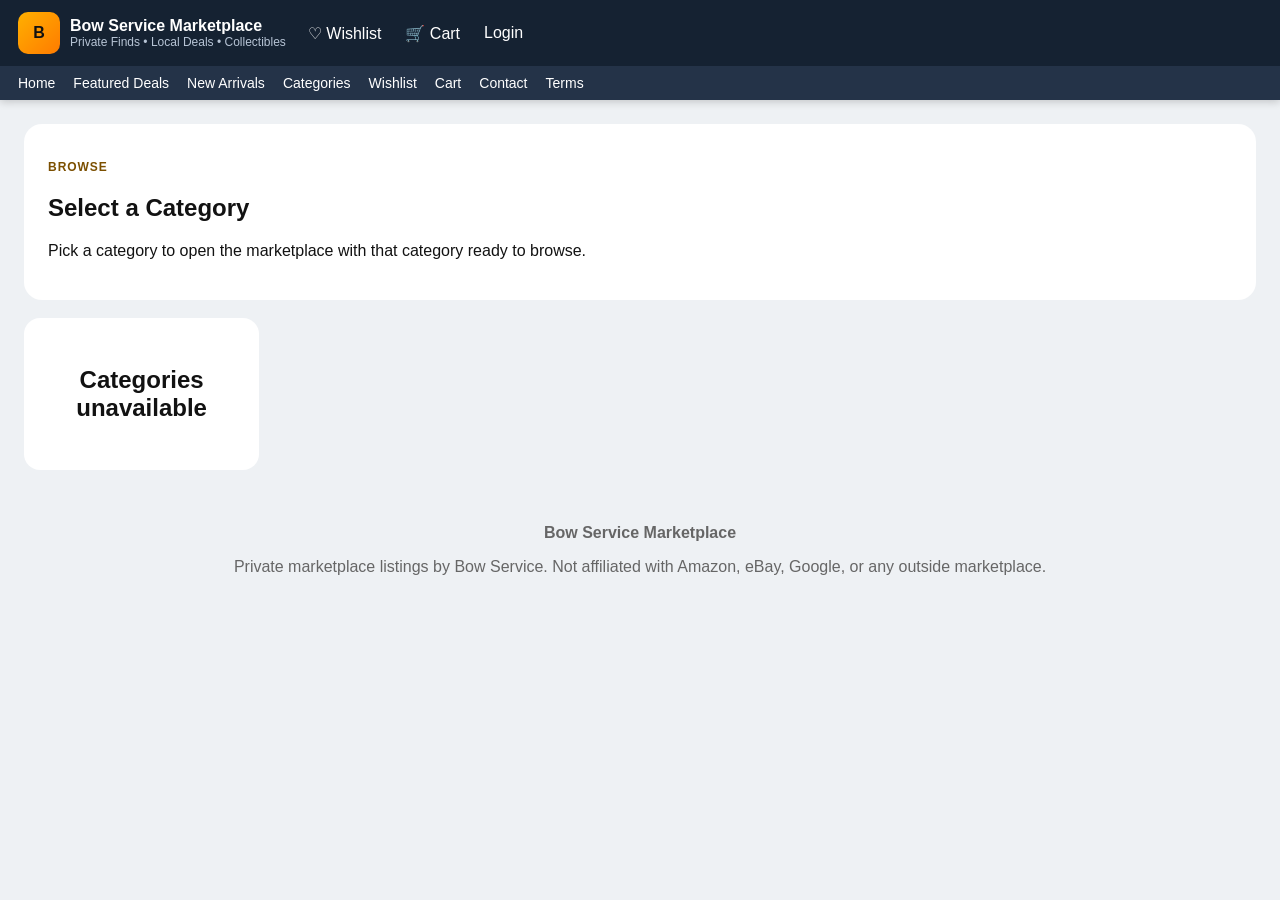
==== pages/categories.html @ 6bf39165 "Add Starter Files" ====
<!DOCTYPE html><html lang="en"><head><meta charset="UTF-8"><meta name="viewport" content="width=device-width, initial-scale=1.0"><title>Categories | Bow Service Marketplace</title><link rel="stylesheet" href="../css/styles.css"><link rel="stylesheet" href="../css/responsive.css"></head><body><div id="toast" class="toast"></div><header class="site-header"><div class="header-top"><button class="menu-btn" id="mobileMenuBtn">☰</button><a class="brand" href="../index.html"><span class="brand-mark">B</span><span><strong>Bow Service Marketplace</strong><small>Private Finds • Local Deals • Collectibles</small></span></a><div class="header-actions"><a class="header-action link-action" href="wishlist.html">♡ Wishlist</a><a class="header-action link-action" href="cart.html">🛒 Cart</a><a class="header-action link-action" href="login.html">Login</a></div></div><nav class="nav-bar" id="navBar"><a href="../index.html">Home</a><a href="deals.html">Featured Deals</a><a href="new-arrivals.html">New Arrivals</a><a href="categories.html">Categories</a><a href="wishlist.html">Wishlist</a><a href="cart.html">Cart</a><a href="contact.html">Contact</a><a href="terms.html">Terms</a></nav></header><main class="simple-page"><section class="admin-hero"><p class="eyebrow">Browse</p><h1>Select a Category</h1><p>Pick a category to open the marketplace with that category ready to browse.</p></section><section id="categoryPageGrid" class="category-page-grid"></section></main><footer><strong>Bow Service Marketplace</strong><p>Private marketplace listings by Bow Service. Not affiliated with Amazon, eBay, Google, or any outside marketplace.</p></footer><script src="../config.js"></script><script src="../js/utils.js"></script><script src="../js/store.js"></script><script src="../js/shared-pages.js"></script><script src="../js/categories.js"></script></body></html>
---- css/styles.css ----
:root{
  --ink:#121212;
  --muted:#666;
  --line:#d8d8d8;
  --panel:#ffffff;
  --bg:#eef1f4;
  --nav:#152232;
  --nav2:#243348;
  --accent:#ffb000;
  --accent2:#f5a000;
  --good:#087a2b;
  --bad:#a01818;
  --shadow:0 10px 30px rgba(0,0,0,.12);
}

*{box-sizing:border-box}
html{scroll-behavior:smooth}
body{margin:0;font-family:Arial,Helvetica,sans-serif;background:var(--bg);color:var(--ink)}
button,a{font:inherit}
button{cursor:pointer}
img{max-width:100%}

.site-header{position:sticky;top:0;z-index:20;box-shadow:0 2px 8px rgba(0,0,0,.18)}
.header-top{display:flex;gap:14px;align-items:center;background:var(--nav);color:#fff;padding:12px 18px}
.menu-btn{display:none;background:transparent;color:white;border:0;font-size:26px}
.brand{display:flex;gap:10px;align-items:center;color:#fff;text-decoration:none;min-width:240px}
.brand-mark{display:grid;place-items:center;width:42px;height:42px;border-radius:10px;background:linear-gradient(135deg,var(--accent),#ff7b00);font-weight:900;color:#111}
.brand small{display:block;color:#b7c4d5;font-size:12px}
.search-box{display:flex;flex:1;max-width:850px}
.search-box select{border:0;padding:0 8px;background:#f2f2f2;border-radius:7px 0 0 7px}
.search-box input{flex:1;border:0;padding:12px;font-size:16px}
.search-box button{border:0;background:var(--accent);padding:0 18px;border-radius:0 7px 7px 0;font-weight:700}
.header-actions{display:flex;gap:8px}
.header-action{position:relative;border:0;background:transparent;color:white;padding:8px;text-decoration:none}
.header-action b{position:absolute;right:-4px;top:-4px;background:var(--accent);color:#111;border-radius:999px;min-width:20px;padding:2px;font-size:12px}
.nav-bar{display:flex;gap:18px;background:var(--nav2);padding:9px 18px}
.nav-bar a{color:#fff;text-decoration:none;font-size:14px}

.hero{display:grid;grid-template-columns:1.7fr .9fr;gap:20px;align-items:center;padding:38px 24px;background:linear-gradient(135deg,#fff7df,#ffffff)}
.hero h1{font-size:clamp(32px,5vw,56px);line-height:1.02;margin:8px 0}
.eyebrow{text-transform:uppercase;font-size:12px;font-weight:800;color:#7b4f00;letter-spacing:.08em}
.hero p{font-size:18px;color:#333}
.hero-actions{display:flex;gap:12px;flex-wrap:wrap}
.primary-btn,.secondary-btn{display:inline-flex;align-items:center;justify-content:center;padding:12px 18px;border-radius:999px;text-decoration:none;border:0;font-weight:800}
.primary-btn{background:var(--accent);color:#111}
.secondary-btn{background:#fff;color:#111;border:1px solid var(--line)}
.full{width:100%}
.hero-card{background:var(--panel);border-radius:18px;padding:22px;box-shadow:var(--shadow)}
.mini-stats{display:grid;grid-template-columns:repeat(3,1fr);gap:8px}
.mini-stats span{background:#f5f6f7;border-radius:12px;padding:12px;text-align:center;color:var(--muted)}
.mini-stats b{display:block;font-size:28px;color:var(--ink)}

.layout{display:grid;grid-template-columns:280px 1fr;gap:20px;padding:20px}
.filters{background:var(--panel);border-radius:16px;padding:16px;align-self:start;position:sticky;top:116px;box-shadow:0 2px 12px rgba(0,0,0,.07)}
.filter-head{display:flex;justify-content:space-between;align-items:center}
.filters label{display:block;font-weight:700;margin-top:14px}
.filters select,.filters input{width:100%;padding:10px;border:1px solid var(--line);border-radius:9px;margin-top:6px}
.checkline{display:flex!important;gap:8px;align-items:center}
.checkline input{width:auto}
.filter-box{background:#f7f7f7;border-radius:12px;padding:12px;margin-top:16px;font-size:13px;color:var(--muted)}

.content{min-width:0}
.deal-strip,.admin-panel{background:var(--panel);padding:18px;border-radius:16px;margin-bottom:18px}
.deal-rail{display:flex;gap:12px;overflow:auto;padding-bottom:6px}
.deal-card{min-width:180px;background:#fff;border:1px solid var(--line);border-radius:14px;padding:10px;text-align:left}
.deal-card img{height:110px;width:100%;object-fit:cover;border-radius:10px}
.deal-card span{display:block;margin:8px 0;height:40px;overflow:hidden}

.section-title{display:flex;align-items:end;justify-content:space-between;margin:6px 0 14px}
.section-title h2{margin:0;font-size:32px}
.view-actions button{border:1px solid var(--line);background:#fff;padding:8px 12px;border-radius:10px}
.view-actions .active{background:var(--nav);color:white}

.loading,.empty-state{background:#fff;border-radius:16px;padding:28px;text-align:center}
.product-grid{display:grid;grid-template-columns:repeat(auto-fill,minmax(250px,1fr));gap:16px}
.product-card{position:relative;background:var(--panel);border-radius:16px;overflow:hidden;box-shadow:0 4px 16px rgba(0,0,0,.08);display:flex;flex-direction:column}
.product-card .wish-btn{position:absolute;top:10px;right:10px;z-index:2;border:0;border-radius:999px;background:#fff;width:38px;height:38px;font-size:20px;box-shadow:0 2px 8px rgba(0,0,0,.15)}
.image-btn{border:0;background:#fff;padding:0}
.image-btn img{width:100%;height:230px;object-fit:cover;display:block}
.product-info{padding:14px;display:flex;flex-direction:column;gap:8px;flex:1}
.category{color:var(--muted);font-size:13px;margin:0}
.product-info h3{font-size:18px;margin:0;line-height:1.25}
.product-info h3 button{border:0;background:transparent;text-align:left;font-weight:800;padding:0}
.desc{color:#444;line-height:1.35;display:-webkit-box;-webkit-line-clamp:3;-webkit-box-orient:vertical;overflow:hidden}
.price-row{display:flex;gap:10px;align-items:center}
.price-row strong,.modal-price{font-size:24px;font-weight:900}
.discount{background:#ffe3e3;color:#8a0d0d;border-radius:999px;padding:4px 8px;font-size:12px}
.meta{display:flex;gap:8px;flex-wrap:wrap;font-size:12px}
.meta span{background:#f1f3f5;border-radius:999px;padding:4px 8px}
.meta .ok{background:#e8f8ed;color:var(--good)}
.meta .bad{background:#fdecec;color:var(--bad)}
.product-actions{display:flex;gap:8px;margin-top:auto}
.product-actions button,.modal-actions button,.modal-actions a{flex:1;border:0;background:var(--accent);color:#111;border-radius:999px;padding:10px;text-decoration:none;text-align:center;font-weight:800}
.product-actions button:nth-child(2){background:#f1f3f5}
button:disabled{opacity:.5;cursor:not-allowed}

.product-grid.list{display:flex;flex-direction:column}
.product-grid.list .product-card{display:grid;grid-template-columns:220px 1fr}
.product-grid.list .image-btn img{height:100%}

.drawer{position:fixed;top:0;right:-420px;width:min(420px,100%);height:100vh;background:#fff;z-index:50;box-shadow:var(--shadow);transition:.25s;display:flex;flex-direction:column}
.drawer.open{right:0}
.drawer-header,.drawer-footer{padding:16px;border-bottom:1px solid var(--line);display:flex;justify-content:space-between;align-items:center}
.drawer-footer{border-top:1px solid var(--line);border-bottom:0;display:block;margin-top:auto}
.drawer-header button{border:0;background:#f2f2f2;border-radius:999px;width:34px;height:34px;font-size:22px}
.drawer-items{padding:16px;overflow:auto}
.drawer-item{display:flex;gap:10px;border-bottom:1px solid var(--line);padding:10px 0}
.drawer-item img{width:68px;height:68px;object-fit:cover;border-radius:10px}
.drawer-item strong,.drawer-item span{display:block}
.drawer-item button{border:0;background:#f1f3f5;border-radius:8px;margin-top:6px;padding:6px 8px}
.total-row{display:flex;justify-content:space-between;font-size:20px;margin-bottom:12px}

.modal-backdrop{position:fixed;inset:0;background:rgba(0,0,0,.65);z-index:60;display:grid;place-items:center;padding:20px}
.modal{background:#fff;border-radius:18px;max-width:1000px;width:100%;max-height:92vh;overflow:auto;position:relative;padding:20px}
.modal-close{position:absolute;right:14px;top:14px;border:0;background:#f2f2f2;border-radius:999px;width:40px;height:40px;font-size:24px}
.product-modal-layout{display:grid;grid-template-columns:1fr 1fr;gap:20px}
.modal-gallery{display:grid;gap:10px}
.modal-gallery img{width:100%;max-height:360px;object-fit:contain;background:#f5f5f5;border-radius:14px}
.detail-list{display:grid;grid-template-columns:140px 1fr;gap:8px}
.detail-list dt{font-weight:800}
.detail-list dd{margin:0;color:#444}
.modal-actions{display:flex;gap:10px;flex-wrap:wrap;margin-top:16px}

.toast{position:fixed;bottom:20px;left:50%;transform:translateX(-50%) translateY(20px);background:#111;color:#fff;padding:12px 18px;border-radius:999px;opacity:0;pointer-events:none;z-index:100;transition:.2s}
.toast.show{opacity:1;transform:translateX(-50%) translateY(0)}

footer{text-align:center;color:#666;padding:30px}

.admin-wrap{padding:24px}
.admin-hero,.dashboard-grid,.admin-panel{margin-bottom:18px}
.admin-hero{background:#fff;border-radius:18px;padding:24px}
.dashboard-grid{display:grid;grid-template-columns:repeat(4,1fr);gap:14px}
.dash-card{background:#fff;border-radius:16px;padding:18px;box-shadow:0 4px 16px rgba(0,0,0,.08)}
.dash-card span{color:#666}
.dash-card strong{display:block;font-size:32px;margin-top:8px}
.category-breakdown{display:grid;grid-template-columns:repeat(auto-fill,minmax(180px,1fr));gap:10px}
.category-breakdown div{display:flex;justify-content:space-between;background:#f5f6f7;border-radius:12px;padding:12px}
.admin-search{padding:10px;border:1px solid var(--line);border-radius:10px}
.table-wrap{overflow:auto}
table{width:100%;border-collapse:collapse;background:#fff}
th,td{padding:10px;border-bottom:1px solid var(--line);text-align:left}
.table-img{width:54px;height:54px;object-fit:cover;border-radius:8px}

.readme-page{background:#fff}
.readme{max-width:900px;margin:auto;padding:30px;line-height:1.55}
.readme pre{background:#f5f6f7;padding:14px;border-radius:12px;overflow:auto}


/* FIX: keep product modal fully hidden until JavaScript opens it */
.modal-backdrop[hidden],
#productModal[hidden] {
  display: none !important;
}

#productModal:not([hidden]) {
  display: grid !important;
}

.modal:empty,
#modalContent:empty {
  display: none;
}


/* Public Bow Service Marketplace additions */
.trust-row {
  display: grid;
  grid-template-columns: repeat(4, 1fr);
  gap: 14px;
  padding: 18px 24px;
  background: #ffffff;
  border-bottom: 1px solid var(--line);
}

.trust-row div {
  background: #f7f8fa;
  border-radius: 14px;
  padding: 14px;
}

.trust-row strong,
.trust-row span {
  display: block;
}

.trust-row span {
  color: var(--muted);
  margin-top: 4px;
  font-size: 14px;
}

.category-showcase {
  background: var(--panel);
  padding: 18px;
  border-radius: 16px;
  margin-bottom: 18px;
}

.category-chips {
  display: grid;
  grid-template-columns: repeat(auto-fill, minmax(160px, 1fr));
  gap: 12px;
}

.category-chip {
  border: 1px solid var(--line);
  background: linear-gradient(135deg, #ffffff, #fff7df);
  border-radius: 14px;
  padding: 14px;
  text-align: left;
}

.category-chip strong,
.category-chip span {
  display: block;
}

.category-chip span {
  color: var(--muted);
  font-size: 13px;
  margin-top: 4px;
}

.info-panels {
  display: grid;
  grid-template-columns: repeat(3, 1fr);
  gap: 14px;
  margin: 22px 0;
}

.info-panels div {
  background: #ffffff;
  border-radius: 16px;
  padding: 18px;
}

.section-title.tight {
  margin-top: 0;
}

@media (max-width: 900px) {
  .trust-row,
  .info-panels {
    grid-template-columns: 1fr 1fr;
  }
}

@media (max-width: 560px) {
  .trust-row,
  .info-panels {
    grid-template-columns: 1fr;
  }
}


/* v2 public updates */
.category-showcase {
  display: none !important;
}

.sold-toggle {
  background: #fff7df;
  border: 1px solid #f0d28a;
  border-radius: 12px;
  padding: 10px;
  margin-top: 14px;
}

.age-modal {
  background: #ffffff;
  border-radius: 20px;
  max-width: 460px;
  padding: 26px;
  box-shadow: var(--shadow);
  text-align: center;
}

.age-modal h2 {
  margin-top: 0;
}

.age-actions {
  display: flex;
  gap: 12px;
  justify-content: center;
  flex-wrap: wrap;
  margin-top: 18px;
}


/* v3 multipage additions */
.link-action{text-decoration:none}.product-info h3 a{color:inherit;text-decoration:none}
.button-link{display:inline-flex;align-items:center;justify-content:center;border:0;background:var(--accent);color:#111;border-radius:999px;padding:10px;text-decoration:none;font-weight:800;flex:1;text-align:center}
.secondary-action{background:#f1f3f5}.small-btn{padding:9px 12px;font-size:14px}
.sold-card{opacity:.82}.sold-card::after{content:"SOLD";position:absolute;left:12px;top:12px;background:#a01818;color:#fff;font-weight:900;font-size:12px;border-radius:999px;padding:6px 10px}
.simple-page,.item-page{padding:24px;max-width:1280px;margin:0 auto}.breadcrumb{margin-bottom:16px;color:var(--muted)}.breadcrumb a{color:var(--nav);font-weight:800;text-decoration:none}
.item-detail{display:grid;grid-template-columns:1.1fr .9fr;gap:22px;background:#fff;border-radius:18px;padding:20px;box-shadow:0 4px 16px rgba(0,0,0,.08)}
.item-gallery{display:grid;gap:12px}.item-gallery img{width:100%;max-height:520px;object-fit:contain;background:#f5f6f7;border-radius:16px}.item-buybox h1{font-size:clamp(28px,4vw,46px);margin:6px 0}
.sold-notice{background:#fff2f2;border:1px solid #f0b7b7;color:#5a0c0c;border-radius:18px;padding:20px;margin-bottom:18px}.similar-section{margin-top:24px}
.cart-page{display:grid;grid-template-columns:1fr 320px;gap:20px}.cart-page-item{display:flex;gap:14px;background:#fff;border-radius:16px;padding:14px;margin-bottom:12px}.cart-page-item img{width:110px;height:110px;object-fit:cover;border-radius:12px}
.cart-summary{background:#fff;border-radius:16px;padding:18px;align-self:start;position:sticky;top:110px}.cart-summary strong{display:block;font-size:32px;margin-bottom:14px}
.center-page{text-align:center;max-width:760px;margin:0 auto}.legal-page{background:#fff;border-radius:18px}.remove-wide{width:100%;border:0;border-radius:999px;padding:10px;margin:-6px 0 14px;background:#f1f3f5;font-weight:800}
@media(max-width:900px){.item-detail,.cart-page{grid-template-columns:1fr}.cart-summary{position:static}}


/* v4 fixes */
.deal-card {
  color: var(--ink) !important;
  text-decoration: none !important;
  box-shadow: 0 4px 16px rgba(0,0,0,.08);
  transition: transform .16s ease, box-shadow .16s ease;
}

.deal-card:hover {
  transform: translateY(-2px);
  box-shadow: 0 8px 22px rgba(0,0,0,.14);
}

.deal-card span,
.deal-card strong {
  color: var(--ink);
  text-decoration: none;
}

.carousel-gallery {
  display: block;
}

.main-image-wrap {
  position: relative;
  background: #f5f6f7;
  border-radius: 18px;
  overflow: hidden;
  min-height: 360px;
  display: grid;
  place-items: center;
}

.main-image-wrap img {
  width: 100%;
  height: min(520px, 62vh);
  object-fit: contain;
  display: block;
}

.carousel-btn {
  position: absolute;
  top: 50%;
  transform: translateY(-50%);
  border: 0;
  width: 44px;
  height: 44px;
  border-radius: 999px;
  background: rgba(255,255,255,.92);
  box-shadow: 0 2px 12px rgba(0,0,0,.18);
  font-size: 32px;
  line-height: 1;
  z-index: 2;
}

.carousel-btn.prev { left: 12px; }
.carousel-btn.next { right: 12px; }

.thumb-row {
  display: flex;
  gap: 10px;
  overflow-x: auto;
  margin-top: 12px;
  padding-bottom: 6px;
}

.thumb-btn {
  border: 2px solid transparent;
  border-radius: 12px;
  background: #fff;
  padding: 4px;
  min-width: 82px;
}

.thumb-btn.active {
  border-color: var(--accent);
}

.thumb-btn img {
  width: 72px;
  height: 72px;
  object-fit: cover;
  border-radius: 8px;
}

.modal-price {
  color: #111;
}

@media (max-width: 560px) {
  .main-image-wrap {
    min-height: 260px;
  }
  .main-image-wrap img {
    height: 320px;
  }
}


/* v6 mobile cleanup and categories page */
.mini-action-row {
  display: flex;
  gap: 10px;
  flex-wrap: wrap;
  justify-content: flex-end;
}

.category-page-grid {
  display: grid;
  grid-template-columns: repeat(auto-fill, minmax(210px, 1fr));
  gap: 14px;
}

.category-page-card {
  background: linear-gradient(135deg, #ffffff, #fff7df);
  border: 1px solid var(--line);
  border-radius: 18px;
  padding: 20px;
  color: var(--ink);
  text-decoration: none;
  box-shadow: 0 4px 16px rgba(0,0,0,.08);
}

.category-page-card strong,
.category-page-card span {
  display: block;
}

.category-page-card strong {
  font-size: 20px;
}

.category-page-card span {
  color: var(--muted);
  margin-top: 6px;
}

@media (max-width: 700px) {
  body {
    overflow-x: hidden;
  }

  .header-top {
    display: grid;
    grid-template-columns: auto 1fr;
    gap: 10px;
    align-items: center;
    padding: 10px;
  }

  .brand {
    min-width: 0;
    width: 100%;
  }

  .brand strong {
    font-size: 15px;
  }

  .brand small {
    font-size: 11px;
  }

  .header-actions {
    grid-column: 1 / -1;
    display: grid;
    grid-template-columns: repeat(3, 1fr);
    width: 100%;
    gap: 6px;
  }

  .header-action {
    background: rgba(255,255,255,.08);
    border-radius: 10px;
    text-align: center;
    padding: 9px 4px;
    font-size: 13px;
  }

  .search-box {
    grid-column: 1 / -1;
    order: unset;
    min-width: 0 !important;
    width: 100%;
    max-width: 100%;
    display: grid;
    grid-template-columns: 78px 1fr;
  }

  .search-box select {
    width: 78px;
    min-width: 0;
    border-radius: 9px 0 0 9px;
  }

  .search-box input {
    min-width: 0;
    width: 100%;
    border-radius: 0 9px 9px 0;
  }

  .search-box button {
    grid-column: 1 / -1;
    border-radius: 9px;
    margin-top: 6px;
    padding: 10px;
    width: 100%;
  }

  .nav-bar {
    overflow-x: auto;
    white-space: nowrap;
  }

  .hero {
    padding: 22px 12px;
  }

  .hero h1 {
    font-size: 30px;
  }

  .section-title {
    align-items: flex-start;
    gap: 10px;
  }

  .mini-action-row {
    width: 100%;
    justify-content: flex-start;
  }

  .mini-action-row .small-btn {
    flex: 1;
    min-width: 145px;
  }

  .category-page-grid {
    grid-template-columns: 1fr;
  }
}


/* v7 browse modal + stronger mobile no-side-scroll fixes */
html, body {
  max-width: 100%;
  overflow-x: hidden;
}

* {
  min-width: 0;
}

img, video, canvas, iframe {
  max-width: 100%;
}

.browse-choice-modal {
  background: #ffffff;
  border-radius: 22px;
  max-width: 520px;
  width: min(520px, calc(100vw - 28px));
  padding: 28px;
  box-shadow: var(--shadow);
  position: relative;
  text-align: center;
}

.browse-choice-modal h2 {
  margin: 6px 0;
  font-size: clamp(26px, 5vw, 38px);
}

.browse-choice-actions {
  display: grid;
  grid-template-columns: 1fr 1fr;
  gap: 12px;
  margin-top: 18px;
}

.browse-choice-actions .primary-btn,
.browse-choice-actions .secondary-btn {
  width: 100%;
}

@media (max-width: 760px) {
  .site-header,
  .header-top,
  .nav-bar,
  .hero,
  .trust-row,
  .layout,
  .content,
  .filters,
  .deal-strip,
  .product-grid,
  .simple-page,
  .item-page,
  .admin-hero,
  .info-panels,
  .cart-page,
  .item-detail,
  footer {
    max-width: 100vw;
  }

  .header-top {
    width: 100%;
  }

  .search-box {
    overflow: hidden;
  }

  .search-box input,
  .search-box select,
  .search-box button {
    max-width: 100%;
  }

  .section-title {
    display: block;
  }

  .section-title .view-actions,
  .section-title .mini-action-row {
    margin-top: 10px;
  }

  .deal-rail {
    max-width: 100%;
    overflow-x: auto;
  }

  .deal-card {
    min-width: 165px;
    max-width: 185px;
  }

  .product-grid {
    grid-template-columns: 1fr !important;
  }

  .product-grid.list .product-card {
    grid-template-columns: 1fr !important;
  }

  .product-card {
    width: 100%;
  }

  .image-btn img {
    height: 240px;
  }

  .drawer {
    width: 100vw;
  }

  .modal {
    width: calc(100vw - 24px);
    max-width: calc(100vw - 24px);
    padding: 14px;
  }

  .browse-choice-actions {
    grid-template-columns: 1fr;
  }

  .cart-page-item {
    display: grid;
    grid-template-columns: 86px 1fr;
  }

  .cart-page-item img {
    width: 86px;
    height: 86px;
  }

  .nav-bar.open {
    display: flex;
    overflow-x: auto;
  }
}

@media (max-width: 420px) {
  .brand-mark {
    width: 36px;
    height: 36px;
  }

  .hero h1 {
    font-size: 26px;
  }

  .hero p {
    font-size: 15px;
  }

  .primary-btn,
  .secondary-btn,
  .button-link {
    padding: 11px 12px;
  }

  .mini-stats b {
    font-size: 22px;
  }

  .filters,
  .deal-strip,
  .category-showcase,
  .info-panels div,
  .admin-hero,
  .item-detail,
  .cart-summary {
    padding: 14px;
  }
}


/* v8 category redirect fix */
.category-page-card {
  cursor: pointer;
  text-align: left;
  font: inherit;
}

.category-page-card:hover {
  transform: translateY(-2px);
  box-shadow: 0 8px 22px rgba(0,0,0,.14);
}
---- css/responsive.css ----
@media (max-width: 900px){
  .header-top{flex-wrap:wrap}
  .menu-btn{display:block}
  .brand{min-width:0}
  .search-box{order:3;min-width:100%}
  .nav-bar{display:none;flex-direction:column}
  .nav-bar.open{display:flex}
  .hero{grid-template-columns:1fr}
  .layout{grid-template-columns:1fr}
  .filters{position:static}
  .product-modal-layout{grid-template-columns:1fr}
  .dashboard-grid{grid-template-columns:repeat(2,1fr)}
}

@media (max-width: 560px){
  .header-actions span{display:none}
  .hero{padding:24px 14px}
  .layout{padding:12px}
  .mini-stats{grid-template-columns:1fr}
  .product-grid.list .product-card{grid-template-columns:1fr}
  .dashboard-grid{grid-template-columns:1fr}
}
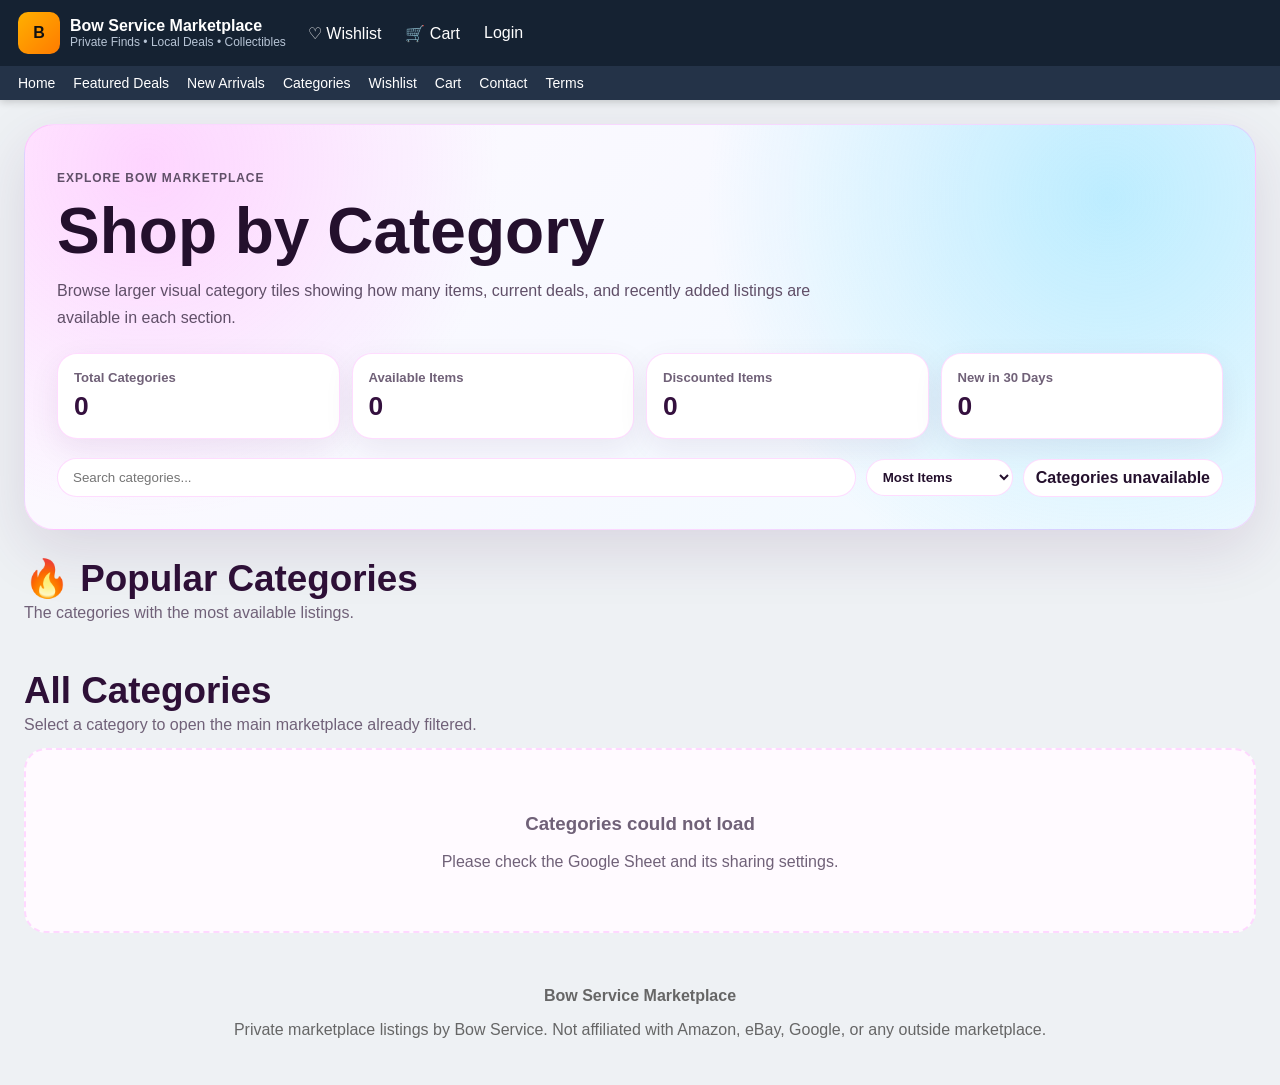
==== commit 1378dc41: "new update" ====
--- a/pages/categories.html
+++ b/pages/categories.html
@@ -1 +1,442 @@
-<!DOCTYPE html><html lang="en"><head><meta charset="UTF-8"><meta name="viewport" content="width=device-width, initial-scale=1.0"><title>Categories | Bow Service Marketplace</title><link rel="stylesheet" href="../css/styles.css"><link rel="stylesheet" href="../css/responsive.css"></head><body><div id="toast" class="toast"></div><header class="site-header"><div class="header-top"><button class="menu-btn" id="mobileMenuBtn">☰</button><a class="brand" href="../index.html"><span class="brand-mark">B</span><span><strong>Bow Service Marketplace</strong><small>Private Finds • Local Deals • Collectibles</small></span></a><div class="header-actions"><a class="header-action link-action" href="wishlist.html">♡ Wishlist</a><a class="header-action link-action" href="cart.html">🛒 Cart</a><a class="header-action link-action" href="login.html">Login</a></div></div><nav class="nav-bar" id="navBar"><a href="../index.html">Home</a><a href="deals.html">Featured Deals</a><a href="new-arrivals.html">New Arrivals</a><a href="categories.html">Categories</a><a href="wishlist.html">Wishlist</a><a href="cart.html">Cart</a><a href="contact.html">Contact</a><a href="terms.html">Terms</a></nav></header><main class="simple-page"><section class="admin-hero"><p class="eyebrow">Browse</p><h1>Select a Category</h1><p>Pick a category to open the marketplace with that category ready to browse.</p></section><section id="categoryPageGrid" class="category-page-grid"></section></main><footer><strong>Bow Service Marketplace</strong><p>Private marketplace listings by Bow Service. Not affiliated with Amazon, eBay, Google, or any outside marketplace.</p></footer><script src="../config.js"></script><script src="../js/utils.js"></script><script src="../js/store.js"></script><script src="../js/shared-pages.js"></script><script src="../js/categories.js"></script></body></html>+<!DOCTYPE html>
+<html lang="en">
+<head>
+  <meta charset="UTF-8">
+  <meta name="viewport" content="width=device-width, initial-scale=1.0">
+  <title>Shop Categories | Bow Service Marketplace</title>
+
+  <link rel="stylesheet" href="../css/styles.css">
+  <link rel="stylesheet" href="../css/responsive.css">
+
+  <style>
+    .categories-page{
+      --cat-ink:#25102e;
+      --cat-muted:#706178;
+      --cat-line:rgba(255,119,255,.26);
+      --cat-pink:#ff77ff;
+      --cat-purple:#8c3fd1;
+      --cat-blue:#63d8ff;
+      color:var(--cat-ink);
+    }
+
+    .categories-hero{
+      position:relative;
+      overflow:hidden;
+      border-radius:30px;
+      padding:32px;
+      margin-bottom:20px;
+      color:#24102d;
+      background:
+        radial-gradient(circle at 88% 18%,rgba(99,216,255,.38),transparent 25rem),
+        radial-gradient(circle at 10% 10%,rgba(255,119,255,.28),transparent 22rem),
+        linear-gradient(135deg,#fff8ff,#effaff);
+      border:1px solid var(--cat-line);
+      box-shadow:0 20px 60px rgba(75,28,91,.13);
+    }
+
+    .categories-hero h1{
+      margin:4px 0 10px;
+      font-size:clamp(2.15rem,5vw,4.3rem);
+      line-height:.96;
+    }
+
+    .categories-hero p{
+      max-width:780px;
+      color:#604f68;
+      line-height:1.65;
+    }
+
+    .category-tools{
+      display:flex;
+      gap:10px;
+      flex-wrap:wrap;
+      align-items:center;
+      margin-top:19px;
+    }
+
+    .category-search{
+      flex:1 1 280px;
+      min-width:220px;
+      border:1px solid var(--cat-line);
+      border-radius:999px;
+      padding:11px 15px;
+      background:#fff;
+      color:#24102d;
+      outline:none;
+    }
+
+    .category-sort,
+    .category-count{
+      border:1px solid var(--cat-line);
+      border-radius:999px;
+      padding:9px 12px;
+      background:#fff;
+      color:#24102d;
+      font-weight:800;
+    }
+
+    .category-summary{
+      display:grid;
+      grid-template-columns:repeat(4,minmax(0,1fr));
+      gap:12px;
+      margin:22px 0 0;
+    }
+
+    .category-stat{
+      background:#fff;
+      border:1px solid var(--cat-line);
+      border-radius:20px;
+      padding:16px;
+      box-shadow:0 10px 30px rgba(75,28,91,.08);
+    }
+
+    .category-stat span{
+      display:block;
+      color:var(--cat-muted);
+      font-size:.82rem;
+      font-weight:800;
+    }
+
+    .category-stat strong{
+      display:block;
+      margin-top:6px;
+      color:#34103e;
+      font-size:1.65rem;
+    }
+
+    .popular-categories{
+      margin:27px 0 34px;
+    }
+
+    .category-section-head{
+      display:flex;
+      justify-content:space-between;
+      align-items:end;
+      gap:18px;
+      margin-bottom:14px;
+    }
+
+    .category-section-head h2{
+      margin:0;
+      color:#2e1037;
+      font-size:clamp(1.5rem,3vw,2.3rem);
+    }
+
+    .category-section-head p{
+      margin:4px 0 0;
+      color:var(--cat-muted);
+    }
+
+    .popular-grid{
+      display:grid;
+      grid-template-columns:repeat(3,minmax(0,1fr));
+      gap:16px;
+    }
+
+    .popular-card{
+      display:grid;
+      grid-template-columns:100px 1fr;
+      overflow:hidden;
+      min-height:145px;
+      color:#fff;
+      text-decoration:none;
+      border-radius:24px;
+      background:linear-gradient(135deg,#35113e,#78418a);
+      box-shadow:0 16px 42px rgba(53,17,62,.18);
+      transition:.18s ease;
+    }
+
+    .popular-card:hover{
+      transform:translateY(-4px);
+      box-shadow:0 24px 60px rgba(53,17,62,.25);
+    }
+
+    .popular-icon{
+      display:grid;
+      place-items:center;
+      font-size:3.25rem;
+      background:rgba(255,255,255,.10);
+    }
+
+    .popular-content{
+      padding:18px;
+      display:flex;
+      flex-direction:column;
+      justify-content:center;
+    }
+
+    .popular-content h3{
+      margin:0 0 7px;
+      color:#fff;
+    }
+
+    .popular-content span{
+      color:#efdff2;
+      font-size:.88rem;
+    }
+
+    .category-grid{
+      display:grid;
+      grid-template-columns:repeat(auto-fill,minmax(260px,1fr));
+      gap:17px;
+    }
+
+    .category-card{
+      position:relative;
+      overflow:hidden;
+      min-height:370px;
+      display:flex;
+      flex-direction:column;
+      background:#fff;
+      border:1px solid var(--cat-line);
+      border-radius:25px;
+      box-shadow:0 14px 40px rgba(75,28,91,.10);
+      transition:.18s ease;
+    }
+
+    .category-card:hover{
+      transform:translateY(-4px);
+      box-shadow:0 22px 58px rgba(75,28,91,.17);
+    }
+
+    .category-image{
+      height:190px;
+      display:grid;
+      place-items:center;
+      overflow:hidden;
+      background:linear-gradient(135deg,#fff3ff,#edfaff);
+    }
+
+    .category-image img{
+      width:100%;
+      height:100%;
+      object-fit:contain;
+    }
+
+    .category-image .category-icon-large{
+      font-size:4.3rem;
+    }
+
+    .category-badge{
+      position:absolute;
+      top:11px;
+      left:11px;
+      z-index:2;
+      border-radius:999px;
+      padding:6px 9px;
+      background:var(--cat-pink);
+      color:#111;
+      font-size:.72rem;
+      font-weight:1000;
+      box-shadow:0 5px 15px rgba(0,0,0,.16);
+    }
+
+    .category-body{
+      display:flex;
+      flex-direction:column;
+      flex:1;
+      padding:17px;
+    }
+
+    .category-body h3{
+      margin:0 0 7px;
+      color:#2d1036;
+      font-size:1.18rem;
+    }
+
+    .category-body p{
+      color:var(--cat-muted);
+      line-height:1.45;
+      font-size:.9rem;
+      min-height:40px;
+    }
+
+    .category-metrics{
+      display:grid;
+      grid-template-columns:repeat(3,1fr);
+      gap:7px;
+      margin:12px 0;
+    }
+
+    .category-metric{
+      border:1px solid #eee2f1;
+      border-radius:13px;
+      padding:9px 6px;
+      background:#fff9ff;
+      text-align:center;
+    }
+
+    .category-metric strong{
+      display:block;
+      color:#6e2378;
+      font-size:1.02rem;
+    }
+
+    .category-metric span{
+      display:block;
+      color:#7b6c80;
+      font-size:.69rem;
+      font-weight:800;
+      margin-top:2px;
+    }
+
+    .category-latest{
+      margin-top:auto;
+      color:#76677b;
+      font-size:.8rem;
+      line-height:1.4;
+    }
+
+    .category-open{
+      display:block;
+      margin-top:13px;
+      border-radius:13px;
+      padding:10px 12px;
+      text-align:center;
+      text-decoration:none;
+      color:#fff;
+      font-weight:1000;
+      background:linear-gradient(135deg,var(--cat-purple),var(--cat-pink));
+    }
+
+    .category-empty{
+      grid-column:1/-1;
+      text-align:center;
+      padding:44px 20px;
+      border:2px dashed var(--cat-line);
+      border-radius:22px;
+      background:#fffaff;
+      color:var(--cat-muted);
+    }
+
+    @media(max-width:900px){
+      .category-summary{grid-template-columns:repeat(2,1fr)}
+      .popular-grid{grid-template-columns:1fr}
+    }
+
+    @media(max-width:560px){
+      .categories-hero{padding:22px}
+      .category-summary{grid-template-columns:1fr}
+      .category-grid{grid-template-columns:1fr}
+      .category-section-head{display:block}
+    }
+  </style>
+</head>
+
+<body class="categories-page">
+  <div id="toast" class="toast"></div>
+
+  <header class="site-header">
+    <div class="header-top">
+      <button class="menu-btn" id="mobileMenuBtn">☰</button>
+
+      <a class="brand" href="../index.html">
+        <span class="brand-mark">B</span>
+        <span>
+          <strong>Bow Service Marketplace</strong>
+          <small>Private Finds • Local Deals • Collectibles</small>
+        </span>
+      </a>
+
+      <div class="header-actions">
+        <a class="header-action link-action" href="wishlist.html">♡ Wishlist</a>
+        <a class="header-action link-action" href="cart.html">🛒 Cart</a>
+        <a class="header-action link-action" href="login.html">Login</a>
+      </div>
+    </div>
+
+    <nav class="nav-bar" id="navBar">
+      <a href="../index.html">Home</a>
+      <a href="deals.html">Featured Deals</a>
+      <a href="new-arrivals.html">New Arrivals</a>
+      <a class="active" href="categories.html">Categories</a>
+      <a href="wishlist.html">Wishlist</a>
+      <a href="cart.html">Cart</a>
+      <a href="contact.html">Contact</a>
+      <a href="terms.html">Terms</a>
+    </nav>
+  </header>
+
+  <main class="simple-page">
+    <section class="categories-hero">
+      <p class="eyebrow">Explore Bow Marketplace</p>
+      <h1>Shop by Category</h1>
+      <p>
+        Browse larger visual category tiles showing how many items,
+        current deals, and recently added listings are available in each section.
+      </p>
+
+      <div class="category-summary">
+        <article class="category-stat">
+          <span>Total Categories</span>
+          <strong id="categoryStatTotal">0</strong>
+        </article>
+
+        <article class="category-stat">
+          <span>Available Items</span>
+          <strong id="categoryStatItems">0</strong>
+        </article>
+
+        <article class="category-stat">
+          <span>Discounted Items</span>
+          <strong id="categoryStatDeals">0</strong>
+        </article>
+
+        <article class="category-stat">
+          <span>New in 30 Days</span>
+          <strong id="categoryStatNew">0</strong>
+        </article>
+      </div>
+
+      <div class="category-tools">
+        <input id="categorySearch" class="category-search" type="search" placeholder="Search categories...">
+
+        <select id="categorySort" class="category-sort">
+          <option value="items">Most Items</option>
+          <option value="deals">Most Deals</option>
+          <option value="new">Most New Items</option>
+          <option value="name">Name A–Z</option>
+        </select>
+
+        <span class="category-count" id="categoryCount">Loading...</span>
+      </div>
+    </section>
+
+    <section class="popular-categories">
+      <div class="category-section-head">
+        <div>
+          <h2>🔥 Popular Categories</h2>
+          <p>The categories with the most available listings.</p>
+        </div>
+      </div>
+
+      <div id="popularCategoryGrid" class="popular-grid"></div>
+    </section>
+
+    <section>
+      <div class="category-section-head">
+        <div>
+          <h2>All Categories</h2>
+          <p>Select a category to open the main marketplace already filtered.</p>
+        </div>
+      </div>
+
+      <div id="categoryPageGrid" class="category-grid"></div>
+    </section>
+  </main>
+
+  <footer>
+    <strong>Bow Service Marketplace</strong>
+    <p>
+      Private marketplace listings by Bow Service.
+      Not affiliated with Amazon, eBay, Google, or any outside marketplace.
+    </p>
+  </footer>
+
+  <script src="../config.js"></script>
+  <script src="../js/utils.js"></script>
+  <script src="../js/store.js"></script>
+  <script src="../js/shared-pages.js"></script>
+  <script src="../js/categories-v2.js"></script>
+</body>
+</html>
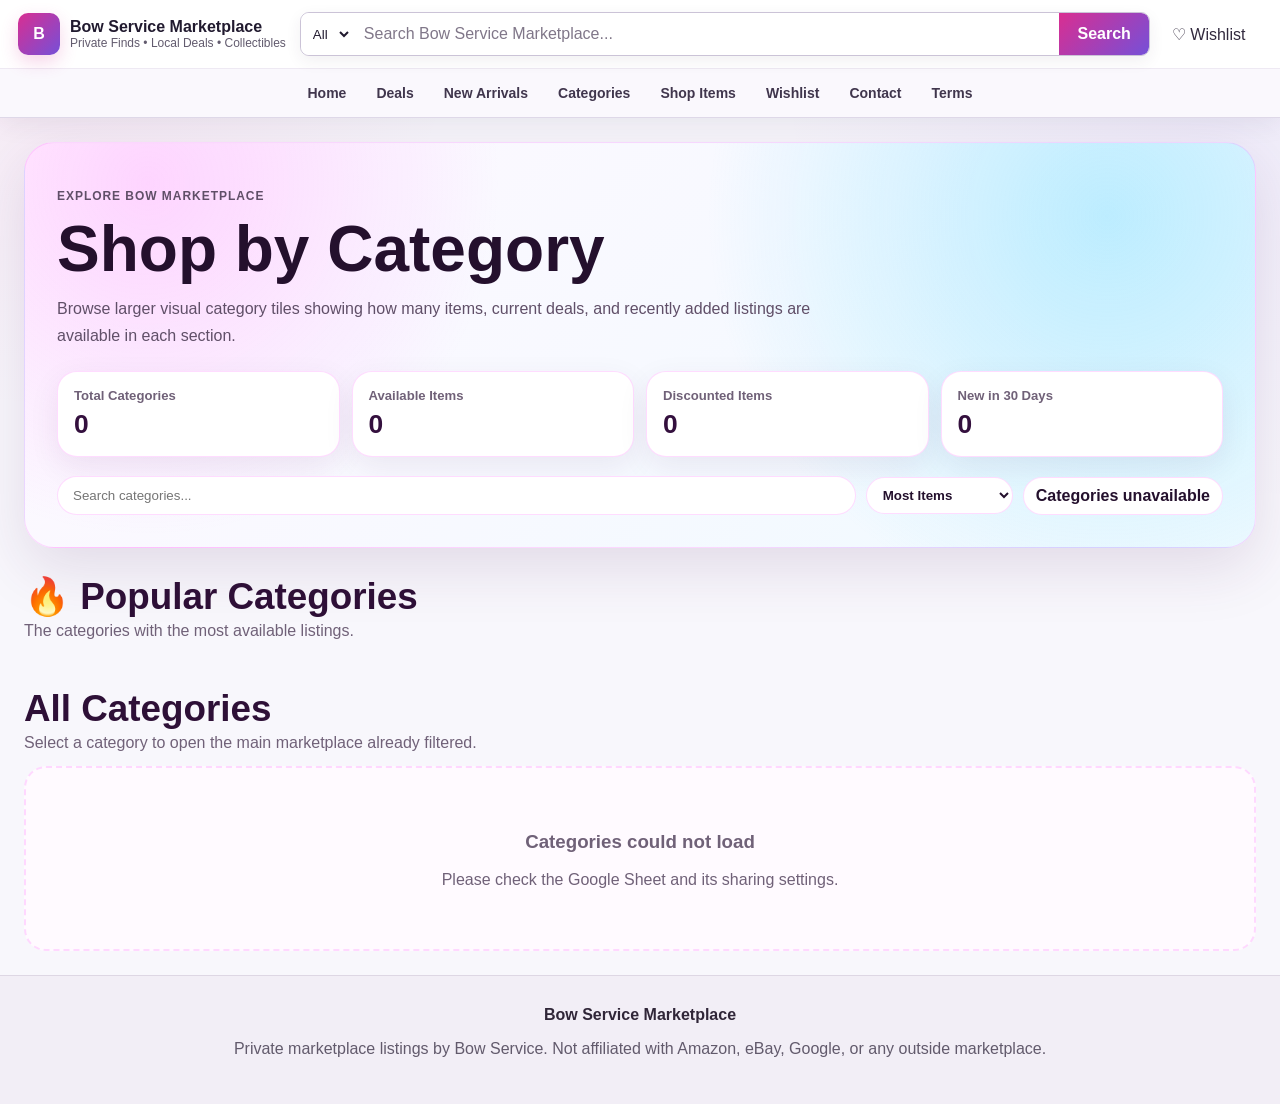
==== commit fee75e9b: "Add files via upload" ====
--- a/pages/categories.html
+++ b/pages/categories.html
@@ -328,30 +328,24 @@
 
   <header class="site-header">
     <div class="header-top">
-      <button class="menu-btn" id="mobileMenuBtn">☰</button>
-
-      <a class="brand" href="../index.html">
-        <span class="brand-mark">B</span>
-        <span>
-          <strong>Bow Service Marketplace</strong>
-          <small>Private Finds • Local Deals • Collectibles</small>
-        </span>
-      </a>
-
+      <button class="menu-btn" id="mobileMenuBtn" aria-label="Open menu">☰</button>
+      <a class="brand" href="../index.html"><span class="brand-mark">B</span><span><strong id="storeName">Bow Service Marketplace</strong><small>Private Finds • Local Deals • Collectibles</small></span></a>
+      <div class="search-box">
+        <select id="categorySearchSelect"><option value="">All</option></select>
+        <input id="globalSearch" type="search" placeholder="Search Bow Service Marketplace..." />
+        <button id="searchBtn">Search</button>
+      </div>
       <div class="header-actions">
         <a class="header-action link-action" href="wishlist.html">♡ Wishlist</a>
-        <a class="header-action link-action" href="cart.html">🛒 Cart</a>
-        <a class="header-action link-action" href="login.html">Login</a>
       </div>
     </div>
-
     <nav class="nav-bar" id="navBar">
       <a href="../index.html">Home</a>
-      <a href="deals.html">Featured Deals</a>
+      <a href="deals.html">Deals</a>
       <a href="new-arrivals.html">New Arrivals</a>
-      <a class="active" href="categories.html">Categories</a>
+      <a href="categories.html">Categories</a>
+      <a href="../index.html#products">Shop Items</a>
       <a href="wishlist.html">Wishlist</a>
-      <a href="cart.html">Cart</a>
       <a href="contact.html">Contact</a>
       <a href="terms.html">Terms</a>
     </nav>
--- a/css/styles.css
+++ b/css/styles.css
@@ -735,3 +735,292 @@
   transform: translateY(-2px);
   box-shadow: 0 8px 22px rgba(0,0,0,.14);
 }
+
+/* ===== Bow Marketplace 2026 light redesign ===== */
+:root{
+  --bow-bg:#f8f7fc;
+  --bow-panel:#ffffff;
+  --bow-panel-soft:#f4f0fb;
+  --bow-pink:#d92e91;
+  --bow-pink-dark:#a91d6c;
+  --bow-purple:#7550d8;
+  --bow-blue:#2778b8;
+  --bow-text:#211a2f;
+  --bow-muted:#625b6e;
+  --bow-border:#ded8e8;
+  --bow-shadow:0 12px 34px rgba(57,42,83,.10);
+  --ink:#211a2f;
+  --muted:#625b6e;
+  --line:#ded8e8;
+  --panel:#ffffff;
+  --bg:#f8f7fc;
+  --nav:#ffffff;
+  --nav2:#faf8fd;
+  --accent:#d92e91;
+  --accent2:#7550d8;
+}
+
+body{
+  background:
+    radial-gradient(circle at 4% 0%,rgba(217,46,145,.08),transparent 25%),
+    radial-gradient(circle at 96% 5%,rgba(117,80,216,.08),transparent 28%),
+    var(--bow-bg);
+  color:var(--bow-text);
+}
+
+.site-header{
+  background:rgba(255,255,255,.96);
+  border-bottom:1px solid var(--bow-border);
+  box-shadow:0 5px 24px rgba(48,35,67,.08);
+  backdrop-filter:blur(14px);
+}
+.header-top{background:#fff;color:var(--bow-text);max-width:1500px;margin:auto}
+.brand{color:var(--bow-text)}
+.brand-mark{
+  color:#fff;
+  background:linear-gradient(135deg,var(--bow-pink),var(--bow-purple));
+  box-shadow:0 7px 18px rgba(217,46,145,.20)
+}
+.brand small{color:var(--bow-muted)}
+.header-action{color:#322a3e}
+.header-action:hover{background:#f5eff9;border-radius:10px}
+.header-action b{background:var(--bow-pink);color:#fff}
+.menu-btn{color:var(--bow-text)}
+.nav-bar{background:#faf8fd;border-top:1px solid #eee9f3;justify-content:center;gap:10px}
+.nav-bar a{color:#40364d;padding:7px 10px;border-radius:9px;font-weight:700}
+.nav-bar a:hover{background:#f0e8f7;color:var(--bow-pink-dark)}
+
+.search-box{
+  background:#fff;
+  border:1px solid #cbc3d7;
+  border-radius:9px;
+  overflow:hidden;
+  box-shadow:0 5px 16px rgba(54,41,72,.07)
+}
+.search-box select,.search-box input{background:#fff;color:#211a2f}
+.search-box button{background:linear-gradient(135deg,var(--bow-pink),var(--bow-purple));color:#fff}
+.search-box input::placeholder{color:#807789}
+
+.hero{
+  max-width:1500px;
+  margin:28px auto 18px;
+  min-height:470px;
+  border:1px solid #e1d7e9;
+  border-radius:32px;
+  padding:56px;
+  background:
+    radial-gradient(circle at 88% 22%,rgba(91,215,255,.22),transparent 26%),
+    radial-gradient(circle at 76% 84%,rgba(217,46,145,.15),transparent 28%),
+    linear-gradient(125deg,#fff 0%,#fdf8ff 46%,#f2e9ff 100%);
+  box-shadow:var(--bow-shadow);
+  position:relative;
+  overflow:hidden;
+}
+.hero:after{
+  content:"";position:absolute;right:-90px;top:-100px;width:410px;height:410px;border-radius:50%;
+  background:radial-gradient(circle,rgba(117,80,216,.16),rgba(217,46,145,.08) 45%,transparent 70%);
+}
+.hero>div:first-child{max-width:800px;position:relative;z-index:2}
+.hero .eyebrow,.eyebrow{color:var(--bow-pink-dark)}
+.hero h1{font-size:clamp(3rem,5vw,5.5rem);line-height:.98;letter-spacing:-.05em;margin:10px 0 24px;color:#21172d}
+.hero p{font-size:1.1rem;color:#534b5e;line-height:1.7}
+.primary-btn,.button-link,.product-actions button,.modal-actions button,.modal-actions a{
+  background:linear-gradient(135deg,var(--bow-pink),var(--bow-purple));
+  color:#fff;
+  border:0;
+  box-shadow:0 7px 18px rgba(151,50,137,.14)
+}
+.primary-btn:hover,.button-link:hover{filter:brightness(.96)}
+.secondary-btn,.secondary-action{
+  background:#fff;color:#32273d;border:1px solid #cfc6da;box-shadow:none
+}
+.hero-card{
+  position:relative;z-index:2;background:rgba(255,255,255,.88);color:var(--bow-text);
+  border:1px solid #ded4e7;box-shadow:0 16px 45px rgba(67,49,88,.12);backdrop-filter:blur(8px)
+}
+.hero-card p{color:var(--bow-muted)}
+.mini-stats span{background:#f6f1fa;color:var(--bow-muted);border:1px solid #e8dff0}
+.mini-stats b{color:#292032}
+
+.trust-row{
+  max-width:1500px;margin:0 auto 30px;background:#fff;border:1px solid var(--bow-border);
+  border-radius:22px;box-shadow:0 8px 24px rgba(57,42,83,.06)
+}
+.trust-row div{background:#faf8fc;border:1px solid #ede7f1}
+.trust-row strong{color:#2a2034}.trust-row span{color:var(--bow-muted)}
+
+.layout{max-width:1500px;gap:24px}
+.filters{
+  background:#fff;border:1px solid var(--bow-border);box-shadow:0 8px 25px rgba(57,42,83,.07);color:var(--bow-text)
+}
+.filters label{color:#322a3e}.filters select,.filters input{background:#fff;color:#211a2f;border:1px solid #cfc7d8}
+.filters input::placeholder{color:#867d90}
+.filter-box{background:#f7f2fb;color:#5e5368;border:1px solid #e7dced}
+.sold-toggle{background:#fff8e8;border-color:#ead39a;color:#473b25}
+
+.deal-strip,.admin-panel{
+  background:#fff!important;border:1px solid var(--bow-border)!important;box-shadow:0 8px 25px rgba(57,42,83,.06)!important
+}
+.deal-strip .section-title{background:transparent!important}
+.deal-rail{background:transparent!important}
+.deal-card{
+  background:#fff!important;color:#211a2f!important;border:1px solid #ddd6e5!important;
+  box-shadow:0 5px 18px rgba(57,42,83,.08)
+}
+.deal-card:hover{transform:translateY(-2px);box-shadow:0 10px 24px rgba(57,42,83,.13)}
+.deal-card span,.deal-card strong,.deal-card p,.deal-card a{color:#211a2f!important}
+
+.section-title{color:var(--bow-text)}
+.section-title h2{color:#241b2e}
+.section-title .eyebrow{color:var(--bow-pink-dark)}
+.view-actions button{background:#fff;color:#40364d;border:1px solid #d3cbdc}
+.view-actions button.active{background:#372b45;color:#fff;border-color:#372b45}
+
+.loading,.empty-state{
+  background:#fff;color:#5e5669;border:1px solid #e3dce9;box-shadow:0 6px 20px rgba(57,42,83,.05)
+}
+.product-grid{gap:20px}
+.product-card{
+  background:#fff;color:var(--bow-text);border:1px solid #e0d9e6;box-shadow:0 8px 24px rgba(57,42,83,.08);
+  transition:.2s transform,.2s border-color,.2s box-shadow
+}
+.product-card:hover{transform:translateY(-4px);border-color:#cba8d2;box-shadow:0 15px 32px rgba(57,42,83,.13)}
+.product-card .image-btn{background:#f6f4f8}
+.product-card .wish-btn{background:#fff;color:var(--bow-pink-dark);border:1px solid #ddd3e4}
+.product-info h3,.product-info h3 a,.product-info h3 button{color:#241b2e}
+.product-info .desc{color:#5b5363}.category{color:#776d81}
+.price-row strong,.modal-price{color:#241b2e}
+.discount{background:#fce9f4;color:#9e1f68;border:1px solid #f1cade}
+.meta{color:#5e5668}
+.meta span{background:#f3eff5;color:#544b5e;border:1px solid #e5dfe9}
+.meta .ok{background:#eaf7ee;color:#176b35;border-color:#ccebd5}
+.meta .bad{background:#fff0f0;color:#912222;border-color:#f0d0d0}
+.product-actions button:nth-child(2),.remove-wide,.drawer-item button,.drawer-header button,.modal-close{
+  background:#f3eff5;color:#332a3d;border:1px solid #ddd5e3
+}
+button:disabled{opacity:.55}
+
+.drawer,.modal,.age-modal,.browse-choice-modal,
+.item-detail,.cart-page-item,.cart-summary,.legal-page,.admin-hero,.admin-panel,.dash-card,.category-breakdown div{
+  background:#fff;color:#241b2e;border:1px solid #e0d9e6;box-shadow:0 8px 25px rgba(57,42,83,.07)
+}
+.drawer-header,.drawer-footer{border-color:#e4dde9}
+.drawer-item{border-color:#e5dfe9}
+.drawer-item span,.modal p,.modal dd,.item-detail p,.item-detail dd,.cart-page-item span,
+.legal-page p,.legal-page li,.admin-hero p,.admin-panel p,.dash-card span,.age-modal p,.browse-choice-modal p{color:#5d5565}
+.modal h1,.modal h2,.modal h3,.item-detail h1,.item-detail h2,.item-detail h3,.cart-summary strong,
+.admin-hero h1,.admin-panel h2,.admin-panel h3,.dash-card strong,.drawer strong,.age-modal h2,.browse-choice-modal h2{color:#241b2e}
+.breadcrumb{color:#706879}.breadcrumb a{color:var(--bow-pink-dark)}
+.sold-notice{background:#fff3f3;border-color:#edc4c4;color:#7a2020}
+.main-image-wrap,.item-gallery img,.modal-gallery img{background:#f7f5f8}
+.carousel-btn{background:#fff;color:#32293d;border:1px solid #ddd5e3}
+.thumb-btn{background:#fff}.thumb-btn.active{border-color:var(--bow-pink)}
+
+.category-page-card{
+  background:linear-gradient(135deg,#fff,#faf5ff);color:#241b2e;border:1px solid #e0d8e7;
+  box-shadow:0 6px 20px rgba(57,42,83,.07)
+}
+.category-page-card strong{color:#241b2e}.category-page-card span{color:#665d70}
+.category-page-card:hover{border-color:#c8a5d0;box-shadow:0 11px 27px rgba(57,42,83,.12)}
+
+.info-panels>div{background:#fff;border:1px solid #e0d9e6;box-shadow:0 7px 22px rgba(57,42,83,.06)}
+.info-panels h3{color:#241b2e}.info-panels p{color:#61586b}
+
+.admin-search,.modal input,.modal select,.modal textarea,.drawer input,.drawer select{
+  background:#fff;color:#211a2f;border:1px solid #cec6d8
+}
+.category-breakdown div{background:#faf8fc;box-shadow:none}
+table{background:#fff;color:#2a2134}
+th,td{border-bottom-color:#e7e0eb}th{background:#faf8fc;color:#2d2337}td{color:#51495a}
+
+footer{background:#f2eef6;color:#625a6c;border-top:1px solid #ded7e4}
+footer strong{color:#302638}
+.toast{background:#2b2134;color:#fff}
+
+/* Accessible focus rings and clear text selection. */
+a:focus-visible,button:focus-visible,input:focus-visible,select:focus-visible,textarea:focus-visible{
+  outline:3px solid #6a55d7;outline-offset:2px
+}
+::selection{background:#f3cbe4;color:#241b2e}
+
+@media(max-width:900px){
+  .hero{padding:34px 24px;min-height:auto;border-radius:24px}
+  .hero h1{font-size:clamp(2.7rem,12vw,4rem)}
+  .hero-card{margin-top:28px}
+}
+@media(max-width:700px){
+  .header-action{background:#f5f1f8;color:#332a3d}
+  .nav-bar{background:#faf8fd}
+}
+
+
+/* Marketplace Buyout totals */
+.buyout-stats{
+  display:grid;
+  grid-template-columns:repeat(2,minmax(0,1fr));
+  gap:12px;
+  margin-top:14px;
+}
+.buyout-stats span{
+  display:flex;
+  flex-direction:column;
+  gap:3px;
+  padding:14px;
+  border:1px solid rgba(124,58,237,.18);
+  border-radius:16px;
+  background:rgba(255,255,255,.78);
+}
+.buyout-stats small{
+  font-size:.72rem;
+  font-weight:800;
+  letter-spacing:.08em;
+  color:#6d28d9;
+}
+.buyout-stats b{
+  font-size:1.45rem;
+  line-height:1.15;
+  color:#172033;
+}
+.buyout-stats em{
+  font-size:.75rem;
+  font-style:normal;
+  color:#5f6675;
+}
+.buyout-note{
+  margin:10px 0 0;
+  font-size:.78rem;
+  color:#5f6675;
+}
+@media (max-width:600px){
+  .buyout-stats{grid-template-columns:1fr;}
+}
+
+
+.bow-photo-discount{position:absolute;left:10px;top:10px;z-index:3;background:#35113e;color:#fff;border-radius:999px;padding:7px 10px;font-size:.76rem;font-weight:900;box-shadow:0 4px 12px rgba(0,0,0,.18)}
+
+
+/* Bow Marketplace price comparison + aligned listing actions */
+.bow-price-compare{display:flex;align-items:flex-end;gap:14px;flex-wrap:wrap;margin:10px 0 12px;}
+.bow-price-compare .amazon-price,.bow-price-compare .our-price{display:flex;flex-direction:column;gap:2px;}
+.bow-price-compare span{font-size:.72rem;font-weight:800;letter-spacing:.04em;text-transform:uppercase;color:#777;}
+.bow-price-compare del{font-size:1rem;color:#8b8b8b;text-decoration-thickness:2px;}
+.bow-price-compare .our-price strong{font-size:1.35rem;line-height:1;color:#5b1b68;}
+.item-price-compare{padding:12px 0;margin:2px 0 14px;}
+.item-price-compare .our-price strong{font-size:2rem;}
+.product-card .product-info{display:flex;flex-direction:column;height:100%;}
+.product-card .product-actions{margin-top:auto;display:grid;grid-template-columns:1fr 1fr;gap:8px;width:100%;}
+.product-card .product-actions a,.product-card .product-actions button{box-sizing:border-box;width:100%;min-height:42px;display:flex;align-items:center;justify-content:center;text-align:center;margin:0;}
+.arrival-actions{display:grid!important;grid-template-columns:1fr 1fr;gap:8px;}
+.arrival-actions>*{width:100%;box-sizing:border-box;display:flex!important;align-items:center;justify-content:center;text-align:center;}
+@media(max-width:560px){.product-card .product-actions,.arrival-actions{grid-template-columns:1fr}.bow-price-compare{gap:10px}.item-price-compare .our-price strong{font-size:1.65rem}}
+
+/* Bow Marketplace all-pages consistency */
+.arrival-actions{display:grid;grid-template-columns:1fr 1fr;gap:8px;align-items:stretch;margin-top:auto;}
+.arrival-actions .arrival-view,.arrival-actions .arrival-wish{box-sizing:border-box;width:100%;min-height:42px;display:flex;align-items:center;justify-content:center;text-align:center;margin:0;border-radius:999px;font-weight:800;}
+.arrival-actions .arrival-view{background:var(--accent);color:#111;text-decoration:none;padding:10px;}
+.arrival-actions .secondary-action,.product-actions .secondary-action{background:#f1f3f5;color:#222;}
+.arrival-actions .arrival-wish{grid-column:1/-1;}
+.top-deal-was{text-decoration:line-through;text-decoration-thickness:2px;color:#777;}
+.modal-actions{display:grid;grid-template-columns:1fr 1fr;gap:8px;}
+.modal-actions a,.modal-actions button{box-sizing:border-box;min-height:42px;display:flex;align-items:center;justify-content:center;margin:0;}
+@media(max-width:560px){.arrival-actions,.modal-actions{grid-template-columns:1fr}.arrival-actions .arrival-wish{grid-column:auto;}}
--- a/css/responsive.css
+++ b/css/responsive.css
@@ -1,22 +1,22 @@
-@media (max-width: 900px){
-  .header-top{flex-wrap:wrap}
-  .menu-btn{display:block}
-  .brand{min-width:0}
-  .search-box{order:3;min-width:100%}
-  .nav-bar{display:none;flex-direction:column}
-  .nav-bar.open{display:flex}
-  .hero{grid-template-columns:1fr}
-  .layout{grid-template-columns:1fr}
-  .filters{position:static}
-  .product-modal-layout{grid-template-columns:1fr}
-  .dashboard-grid{grid-template-columns:repeat(2,1fr)}
-}
-
-@media (max-width: 560px){
-  .header-actions span{display:none}
-  .hero{padding:24px 14px}
-  .layout{padding:12px}
-  .mini-stats{grid-template-columns:1fr}
-  .product-grid.list .product-card{grid-template-columns:1fr}
-  .dashboard-grid{grid-template-columns:1fr}
-}
+@media (max-width: 900px){
+  .header-top{flex-wrap:wrap}
+  .menu-btn{display:block}
+  .brand{min-width:0}
+  .search-box{order:3;min-width:100%}
+  .nav-bar{display:none;flex-direction:column}
+  .nav-bar.open{display:flex}
+  .hero{grid-template-columns:1fr}
+  .layout{grid-template-columns:1fr}
+  .filters{position:static}
+  .product-modal-layout{grid-template-columns:1fr}
+  .dashboard-grid{grid-template-columns:repeat(2,1fr)}
+}
+
+@media (max-width: 560px){
+  .header-actions span{display:none}
+  .hero{padding:24px 14px}
+  .layout{padding:12px}
+  .mini-stats{grid-template-columns:1fr}
+  .product-grid.list .product-card{grid-template-columns:1fr}
+  .dashboard-grid{grid-template-columns:1fr}
+}
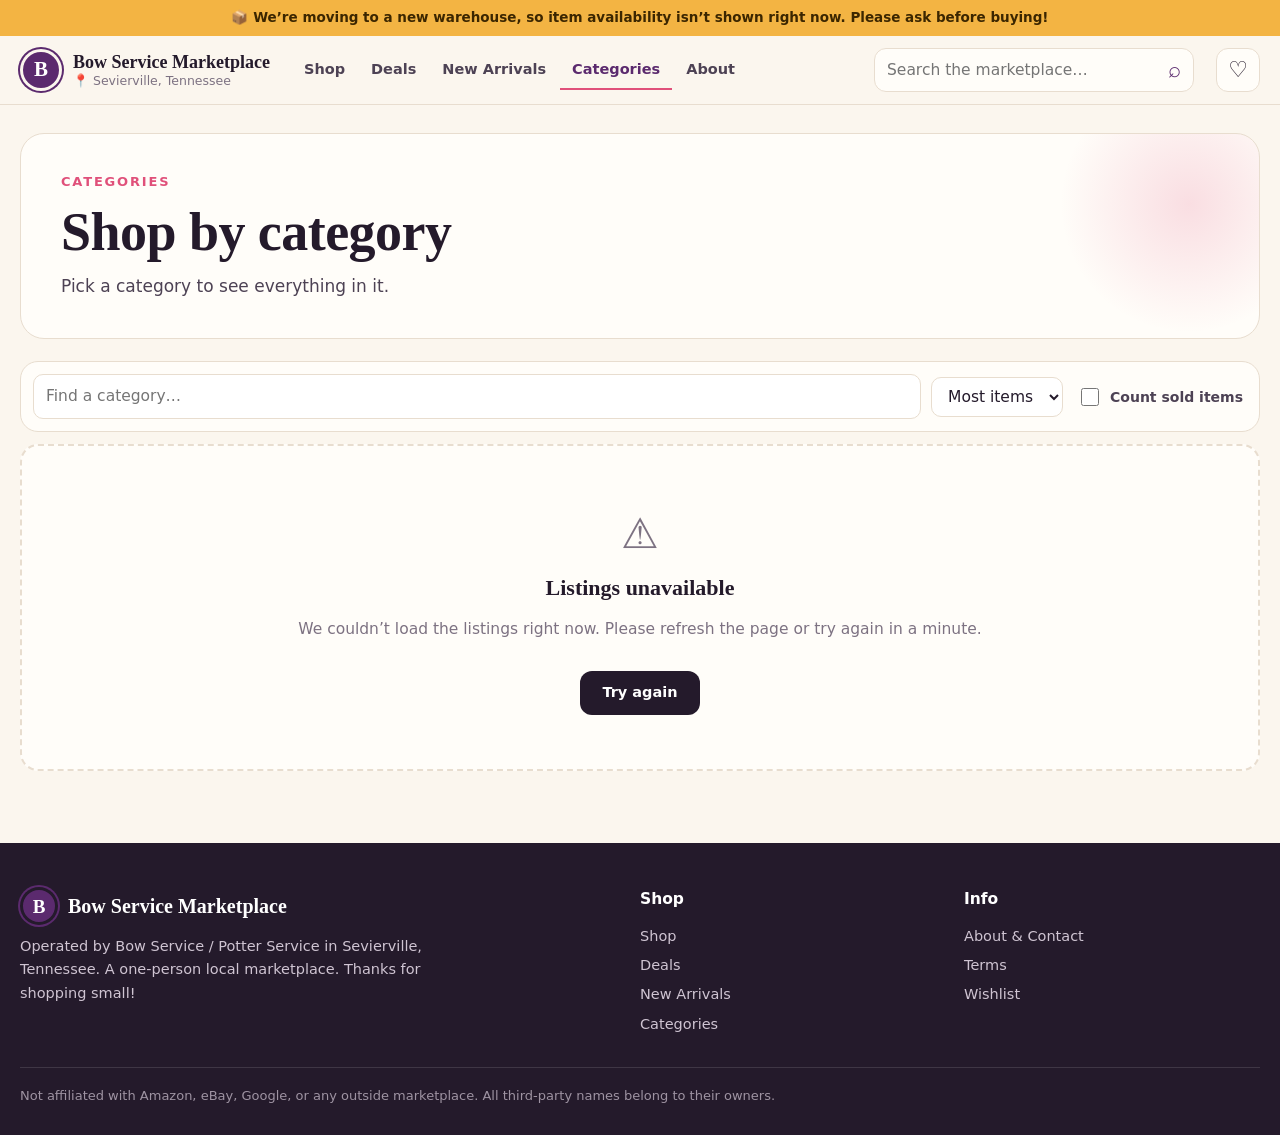
==== commit db31161a: "Add files via upload" ====
--- a/pages/categories.html
+++ b/pages/categories.html
@@ -2,435 +2,28 @@
 <html lang="en">
 <head>
   <meta charset="UTF-8">
-  <meta name="viewport" content="width=device-width, initial-scale=1.0">
-  <title>Shop Categories | Bow Service Marketplace</title>
-
-  <link rel="stylesheet" href="../css/styles.css">
-  <link rel="stylesheet" href="../css/responsive.css">
-
-  <style>
-    .categories-page{
-      --cat-ink:#25102e;
-      --cat-muted:#706178;
-      --cat-line:rgba(255,119,255,.26);
-      --cat-pink:#ff77ff;
-      --cat-purple:#8c3fd1;
-      --cat-blue:#63d8ff;
-      color:var(--cat-ink);
-    }
-
-    .categories-hero{
-      position:relative;
-      overflow:hidden;
-      border-radius:30px;
-      padding:32px;
-      margin-bottom:20px;
-      color:#24102d;
-      background:
-        radial-gradient(circle at 88% 18%,rgba(99,216,255,.38),transparent 25rem),
-        radial-gradient(circle at 10% 10%,rgba(255,119,255,.28),transparent 22rem),
-        linear-gradient(135deg,#fff8ff,#effaff);
-      border:1px solid var(--cat-line);
-      box-shadow:0 20px 60px rgba(75,28,91,.13);
-    }
-
-    .categories-hero h1{
-      margin:4px 0 10px;
-      font-size:clamp(2.15rem,5vw,4.3rem);
-      line-height:.96;
-    }
-
-    .categories-hero p{
-      max-width:780px;
-      color:#604f68;
-      line-height:1.65;
-    }
-
-    .category-tools{
-      display:flex;
-      gap:10px;
-      flex-wrap:wrap;
-      align-items:center;
-      margin-top:19px;
-    }
-
-    .category-search{
-      flex:1 1 280px;
-      min-width:220px;
-      border:1px solid var(--cat-line);
-      border-radius:999px;
-      padding:11px 15px;
-      background:#fff;
-      color:#24102d;
-      outline:none;
-    }
-
-    .category-sort,
-    .category-count{
-      border:1px solid var(--cat-line);
-      border-radius:999px;
-      padding:9px 12px;
-      background:#fff;
-      color:#24102d;
-      font-weight:800;
-    }
-
-    .category-summary{
-      display:grid;
-      grid-template-columns:repeat(4,minmax(0,1fr));
-      gap:12px;
-      margin:22px 0 0;
-    }
-
-    .category-stat{
-      background:#fff;
-      border:1px solid var(--cat-line);
-      border-radius:20px;
-      padding:16px;
-      box-shadow:0 10px 30px rgba(75,28,91,.08);
-    }
-
-    .category-stat span{
-      display:block;
-      color:var(--cat-muted);
-      font-size:.82rem;
-      font-weight:800;
-    }
-
-    .category-stat strong{
-      display:block;
-      margin-top:6px;
-      color:#34103e;
-      font-size:1.65rem;
-    }
-
-    .popular-categories{
-      margin:27px 0 34px;
-    }
-
-    .category-section-head{
-      display:flex;
-      justify-content:space-between;
-      align-items:end;
-      gap:18px;
-      margin-bottom:14px;
-    }
-
-    .category-section-head h2{
-      margin:0;
-      color:#2e1037;
-      font-size:clamp(1.5rem,3vw,2.3rem);
-    }
-
-    .category-section-head p{
-      margin:4px 0 0;
-      color:var(--cat-muted);
-    }
-
-    .popular-grid{
-      display:grid;
-      grid-template-columns:repeat(3,minmax(0,1fr));
-      gap:16px;
-    }
-
-    .popular-card{
-      display:grid;
-      grid-template-columns:100px 1fr;
-      overflow:hidden;
-      min-height:145px;
-      color:#fff;
-      text-decoration:none;
-      border-radius:24px;
-      background:linear-gradient(135deg,#35113e,#78418a);
-      box-shadow:0 16px 42px rgba(53,17,62,.18);
-      transition:.18s ease;
-    }
-
-    .popular-card:hover{
-      transform:translateY(-4px);
-      box-shadow:0 24px 60px rgba(53,17,62,.25);
-    }
-
-    .popular-icon{
-      display:grid;
-      place-items:center;
-      font-size:3.25rem;
-      background:rgba(255,255,255,.10);
-    }
-
-    .popular-content{
-      padding:18px;
-      display:flex;
-      flex-direction:column;
-      justify-content:center;
-    }
-
-    .popular-content h3{
-      margin:0 0 7px;
-      color:#fff;
-    }
-
-    .popular-content span{
-      color:#efdff2;
-      font-size:.88rem;
-    }
-
-    .category-grid{
-      display:grid;
-      grid-template-columns:repeat(auto-fill,minmax(260px,1fr));
-      gap:17px;
-    }
-
-    .category-card{
-      position:relative;
-      overflow:hidden;
-      min-height:370px;
-      display:flex;
-      flex-direction:column;
-      background:#fff;
-      border:1px solid var(--cat-line);
-      border-radius:25px;
-      box-shadow:0 14px 40px rgba(75,28,91,.10);
-      transition:.18s ease;
-    }
-
-    .category-card:hover{
-      transform:translateY(-4px);
-      box-shadow:0 22px 58px rgba(75,28,91,.17);
-    }
-
-    .category-image{
-      height:190px;
-      display:grid;
-      place-items:center;
-      overflow:hidden;
-      background:linear-gradient(135deg,#fff3ff,#edfaff);
-    }
-
-    .category-image img{
-      width:100%;
-      height:100%;
-      object-fit:contain;
-    }
-
-    .category-image .category-icon-large{
-      font-size:4.3rem;
-    }
-
-    .category-badge{
-      position:absolute;
-      top:11px;
-      left:11px;
-      z-index:2;
-      border-radius:999px;
-      padding:6px 9px;
-      background:var(--cat-pink);
-      color:#111;
-      font-size:.72rem;
-      font-weight:1000;
-      box-shadow:0 5px 15px rgba(0,0,0,.16);
-    }
-
-    .category-body{
-      display:flex;
-      flex-direction:column;
-      flex:1;
-      padding:17px;
-    }
-
-    .category-body h3{
-      margin:0 0 7px;
-      color:#2d1036;
-      font-size:1.18rem;
-    }
-
-    .category-body p{
-      color:var(--cat-muted);
-      line-height:1.45;
-      font-size:.9rem;
-      min-height:40px;
-    }
-
-    .category-metrics{
-      display:grid;
-      grid-template-columns:repeat(3,1fr);
-      gap:7px;
-      margin:12px 0;
-    }
-
-    .category-metric{
-      border:1px solid #eee2f1;
-      border-radius:13px;
-      padding:9px 6px;
-      background:#fff9ff;
-      text-align:center;
-    }
-
-    .category-metric strong{
-      display:block;
-      color:#6e2378;
-      font-size:1.02rem;
-    }
-
-    .category-metric span{
-      display:block;
-      color:#7b6c80;
-      font-size:.69rem;
-      font-weight:800;
-      margin-top:2px;
-    }
-
-    .category-latest{
-      margin-top:auto;
-      color:#76677b;
-      font-size:.8rem;
-      line-height:1.4;
-    }
-
-    .category-open{
-      display:block;
-      margin-top:13px;
-      border-radius:13px;
-      padding:10px 12px;
-      text-align:center;
-      text-decoration:none;
-      color:#fff;
-      font-weight:1000;
-      background:linear-gradient(135deg,var(--cat-purple),var(--cat-pink));
-    }
-
-    .category-empty{
-      grid-column:1/-1;
-      text-align:center;
-      padding:44px 20px;
-      border:2px dashed var(--cat-line);
-      border-radius:22px;
-      background:#fffaff;
-      color:var(--cat-muted);
-    }
-
-    @media(max-width:900px){
-      .category-summary{grid-template-columns:repeat(2,1fr)}
-      .popular-grid{grid-template-columns:1fr}
-    }
-
-    @media(max-width:560px){
-      .categories-hero{padding:22px}
-      .category-summary{grid-template-columns:1fr}
-      .category-grid{grid-template-columns:1fr}
-      .category-section-head{display:block}
-    }
-  </style>
+  <meta name="viewport" content="width=device-width, initial-scale=1">
+  <title>Categories | Bow Service Marketplace</title>
+  <meta name="description" content="Browse Bow Service Marketplace by category.">
+  <link rel="icon" href="data:image/svg+xml,<svg xmlns='http://www.w3.org/2000/svg' viewBox='0 0 100 100'><rect width='100' height='100' rx='24' fill='%236f2b7c'/><text x='50' y='70' font-size='62' text-anchor='middle' fill='white' font-family='Segoe UI,Arial' font-weight='800'>B</text></svg>">
+  <link rel="stylesheet" href="../assets/css/site.css">
 </head>
-
-<body class="categories-page">
-  <div id="toast" class="toast"></div>
-
-  <header class="site-header">
-    <div class="header-top">
-      <button class="menu-btn" id="mobileMenuBtn" aria-label="Open menu">☰</button>
-      <a class="brand" href="../index.html"><span class="brand-mark">B</span><span><strong id="storeName">Bow Service Marketplace</strong><small>Private Finds • Local Deals • Collectibles</small></span></a>
-      <div class="search-box">
-        <select id="categorySearchSelect"><option value="">All</option></select>
-        <input id="globalSearch" type="search" placeholder="Search Bow Service Marketplace..." />
-        <button id="searchBtn">Search</button>
-      </div>
-      <div class="header-actions">
-        <a class="header-action link-action" href="wishlist.html">♡ Wishlist</a>
-      </div>
+<body data-page="categories">
+  <main class="wrap" id="page">
+    <section class="page-head">
+      <p class="eyebrow">Categories</p>
+      <h1>Shop by category</h1>
+      <p>Pick a category to see everything in it.</p>
+    </section>
+    <div class="toolbar" style="margin-top:22px">
+      <input type="search" class="field" id="cSearch" placeholder="Find a category…" aria-label="Find a category" style="flex:1;min-width:200px">
+      <select id="cSort" aria-label="Sort"><option value="count">Most items</option><option value="name">A–Z</option></select>
+      <label class="check"><input type="checkbox" id="cSold"> Count sold items</label>
     </div>
-    <nav class="nav-bar" id="navBar">
-      <a href="../index.html">Home</a>
-      <a href="deals.html">Deals</a>
-      <a href="new-arrivals.html">New Arrivals</a>
-      <a href="categories.html">Categories</a>
-      <a href="../index.html#products">Shop Items</a>
-      <a href="wishlist.html">Wishlist</a>
-      <a href="contact.html">Contact</a>
-      <a href="terms.html">Terms</a>
-    </nav>
-  </header>
-
-  <main class="simple-page">
-    <section class="categories-hero">
-      <p class="eyebrow">Explore Bow Marketplace</p>
-      <h1>Shop by Category</h1>
-      <p>
-        Browse larger visual category tiles showing how many items,
-        current deals, and recently added listings are available in each section.
-      </p>
-
-      <div class="category-summary">
-        <article class="category-stat">
-          <span>Total Categories</span>
-          <strong id="categoryStatTotal">0</strong>
-        </article>
-
-        <article class="category-stat">
-          <span>Available Items</span>
-          <strong id="categoryStatItems">0</strong>
-        </article>
-
-        <article class="category-stat">
-          <span>Discounted Items</span>
-          <strong id="categoryStatDeals">0</strong>
-        </article>
-
-        <article class="category-stat">
-          <span>New in 30 Days</span>
-          <strong id="categoryStatNew">0</strong>
-        </article>
-      </div>
-
-      <div class="category-tools">
-        <input id="categorySearch" class="category-search" type="search" placeholder="Search categories...">
-
-        <select id="categorySort" class="category-sort">
-          <option value="items">Most Items</option>
-          <option value="deals">Most Deals</option>
-          <option value="new">Most New Items</option>
-          <option value="name">Name A–Z</option>
-        </select>
-
-        <span class="category-count" id="categoryCount">Loading...</span>
-      </div>
-    </section>
-
-    <section class="popular-categories">
-      <div class="category-section-head">
-        <div>
-          <h2>🔥 Popular Categories</h2>
-          <p>The categories with the most available listings.</p>
-        </div>
-      </div>
-
-      <div id="popularCategoryGrid" class="popular-grid"></div>
-    </section>
-
-    <section>
-      <div class="category-section-head">
-        <div>
-          <h2>All Categories</h2>
-          <p>Select a category to open the main marketplace already filtered.</p>
-        </div>
-      </div>
-
-      <div id="categoryPageGrid" class="category-grid"></div>
-    </section>
+    <div class="cat-grid" id="catGrid"></div>
   </main>
-
-  <footer>
-    <strong>Bow Service Marketplace</strong>
-    <p>
-      Private marketplace listings by Bow Service.
-      Not affiliated with Amazon, eBay, Google, or any outside marketplace.
-    </p>
-  </footer>
-
   <script src="../config.js"></script>
-  <script src="../js/utils.js"></script>
-  <script src="../js/store.js"></script>
-  <script src="../js/shared-pages.js"></script>
-  <script src="../js/categories-v2.js"></script>
+  <script src="../assets/js/core.js"></script>
+  <script src="../assets/js/pages.js"></script>
 </body>
 </html>
--- a/assets/css/site.css
+++ b/assets/css/site.css
@@ -0,0 +1,396 @@
+/* Bow Service Marketplace: warm, local-shop design. One stylesheet for the whole site. */
+:root {
+  --cream: #fbf6ee;
+  --cream-2: #f4ece0;
+  --paper: #fffdf9;
+  --ink: #241a2b;
+  --ink-2: #4d4254;
+  --ink-3: #7d7282;
+  --line: #e8ddcf;
+  --plum: #5b2a6e;
+  --plum-d: #431d53;
+  --plum-l: #efe3f2;
+  --rose: #e0507a;
+  --rose-d: #c63d66;
+  --gold: #f3b443;
+  --gold-l: #fff1d6;
+  --green: #1d7a4c;
+  --green-l: #e3f4ea;
+  --ok: #1d7a4c; --ok-bg: #e3f4ea;
+  --info: #2357a8; --info-bg: #e6eefb;
+  --warn: #8f5600; --warn-bg: #fff0d4;
+  --muted: #6e6573; --muted-bg: #efe9ef;
+  --r: 18px;
+  --r-sm: 12px;
+  --shadow: 0 1px 0 rgba(36,26,43,.04), 0 8px 24px rgba(36,26,43,.07);
+  --shadow-lg: 0 18px 50px rgba(36,26,43,.16);
+  --serif: "Iowan Old Style", "Palatino Linotype", Palatino, "Book Antiqua", Georgia, serif;
+  --sans: "Segoe UI", system-ui, -apple-system, Roboto, "Helvetica Neue", Arial, sans-serif;
+}
+* { box-sizing: border-box; }
+html { scroll-behavior: smooth; scroll-padding-top: 90px; }
+body { margin: 0; font: 15.5px/1.6 var(--sans); color: var(--ink); background: var(--cream); -webkit-font-smoothing: antialiased; }
+img { max-width: 100%; display: block; }
+a { color: var(--plum); }
+h1, h2, h3 { margin: 0; line-height: 1.15; color: var(--ink); }
+h1, h2 { font-family: var(--serif); font-weight: 700; letter-spacing: -.01em; }
+.wrap { width: min(1240px, 100% - 36px); margin-inline: auto; }
+.sr { position: absolute; width: 1px; height: 1px; overflow: hidden; clip: rect(0 0 0 0); }
+[hidden] { display: none !important; }
+:focus-visible { outline: 3px solid var(--rose); outline-offset: 2px; border-radius: 6px; }
+.kicker { margin: 0 0 8px; font-size: 13px; font-weight: 700; letter-spacing: .14em; text-transform: uppercase; color: var(--rose); }
+.kicker.light { color: #ffc3d6; }
+
+/* ---------- buttons ---------- */
+.btn { display: inline-flex; align-items: center; justify-content: center; gap: 8px; padding: 12px 20px; border-radius: 12px; border: 2px solid transparent;
+  font: 700 14.5px/1.1 var(--sans); text-decoration: none; cursor: pointer; white-space: nowrap; transition: background .15s, border-color .15s, color .15s, transform .06s; }
+.btn:active { transform: translateY(1px); }
+.btn-dark, .btn-primary { background: var(--ink); color: #fff; }
+.btn-dark:hover, .btn-primary:hover { background: var(--plum-d); }
+.btn-pink { background: var(--rose); color: #fff; }
+.btn-pink:hover { background: var(--rose-d); }
+.btn-outline, .btn-ghost { background: transparent; color: var(--ink); border-color: var(--ink); }
+.btn-outline:hover, .btn-ghost:hover { background: var(--ink); color: #fff; }
+.btn-light { background: rgba(255,255,255,.12); color: #fff; border-color: rgba(255,255,255,.5); }
+.btn-light:hover { background: #fff; color: var(--plum-d); }
+.btn-sm { padding: 8px 12px; font-size: 13px; border-radius: 10px; }
+.btn-block { width: 100%; }
+.pill { display: inline-block; padding: 2px 9px; border-radius: 999px; font-size: 12px; font-weight: 700; white-space: nowrap; }
+.pill-ok { color: var(--ok); background: var(--ok-bg); } .pill-info { color: var(--info); background: var(--info-bg); }
+.pill-warn { color: var(--warn); background: var(--warn-bg); } .pill-muted { color: var(--muted); background: var(--muted-bg); }
+
+/* ---------- header ---------- */
+.notice-bar { background: var(--gold); color: #3b2600; font-size: 13.5px; font-weight: 600; text-align: center; padding: 7px 0; }
+.site-header { position: sticky; top: 0; z-index: 50; background: rgba(251,246,238,.92); backdrop-filter: blur(12px) saturate(1.3); border-bottom: 1px solid var(--line); }
+.header-row { display: flex; align-items: center; gap: 22px; padding: 12px 0; }
+.brand { display: flex; align-items: center; gap: 11px; text-decoration: none; color: var(--ink); flex-shrink: 0; }
+.brand-mark { width: 42px; height: 42px; border-radius: 50%; display: grid; place-items: center; background: var(--plum); color: #fff;
+  font: 700 21px/1 var(--serif); box-shadow: inset 0 0 0 3px var(--cream), 0 0 0 2px var(--plum); }
+.brand-text { display: flex; flex-direction: column; line-height: 1.2; }
+.brand-text strong { font: 700 18px/1.15 var(--serif); }
+.brand-text small { font-size: 12.5px; color: var(--ink-3); }
+.nav { display: flex; gap: 2px; }
+.nav a { color: var(--ink-2); text-decoration: none; font-weight: 600; font-size: 14.5px; padding: 8px 12px; border-radius: 10px; white-space: nowrap; }
+.nav a:hover { color: var(--plum); background: var(--plum-l); }
+.nav a[aria-current="page"] { color: var(--plum); box-shadow: inset 0 -2px 0 var(--rose); border-radius: 0; }
+.search { margin-left: auto; display: flex; align-items: center; background: var(--paper); border: 1.5px solid var(--line); border-radius: 12px; width: min(320px, 100%); }
+.search:focus-within { border-color: var(--plum); box-shadow: 0 0 0 4px var(--plum-l); }
+.search input { flex: 1; min-width: 0; border: 0; background: transparent; font: inherit; padding: 9px 12px; outline: none; }
+.search button { border: 0; background: transparent; font-size: 22px; line-height: 1; padding: 6px 12px; cursor: pointer; color: var(--plum); }
+.wish-link { position: relative; width: 44px; height: 44px; display: grid; place-items: center; border-radius: 12px; font-size: 22px; color: var(--ink); text-decoration: none; border: 1.5px solid var(--line); background: var(--paper); flex-shrink: 0; }
+.wish-link:hover, .wish-link[aria-current="page"] { border-color: var(--rose); color: var(--rose); }
+.wish-link .count { position: absolute; top: -6px; right: -6px; min-width: 20px; height: 20px; padding: 0 5px; border-radius: 999px; background: var(--rose); color: #fff; font-size: 11px; font-weight: 800; display: grid; place-items: center; }
+
+/* ---------- home hero ---------- */
+.hero { overflow: hidden; padding: 48px 0 30px; background:
+  radial-gradient(600px 300px at 90% 10%, rgba(224,80,122,.12), transparent 70%),
+  radial-gradient(500px 300px at 0% 100%, rgba(243,180,67,.16), transparent 70%); }
+.hero-grid { display: grid; grid-template-columns: 1.05fr 1fr; gap: 40px; align-items: center; }
+.hero h1 { font-size: clamp(42px, 6vw, 76px); line-height: 1.02; letter-spacing: -.02em; }
+.hero h1 em { font-style: italic; color: var(--rose); }
+.hero .lead { font-size: 18px; color: var(--ink-2); max-width: 540px; margin: 18px 0 24px; }
+.hero-search { display: flex; gap: 8px; background: var(--paper); border: 2px solid var(--ink); border-radius: 16px; padding: 6px; max-width: 540px; box-shadow: 6px 6px 0 var(--ink); }
+.hero-search input { flex: 1; min-width: 0; border: 0; background: transparent; font: inherit; font-size: 17px; padding: 10px 12px; outline: none; }
+.hero-links { display: flex; flex-wrap: wrap; gap: 8px; align-items: center; margin-top: 22px; font-size: 14px; }
+.hero-links span { color: var(--ink-3); font-weight: 600; }
+.hero-links a { text-decoration: none; color: var(--plum); background: var(--plum-l); padding: 5px 12px; border-radius: 999px; font-weight: 600; }
+.hero-links a:hover { background: var(--plum); color: #fff; }
+.collage { position: relative; height: 470px; }
+.polaroid { position: absolute; width: 56%; background: #fff; padding: 12px 12px 44px; border-radius: 6px; box-shadow: var(--shadow-lg); transition: transform .3s; }
+.polaroid img { width: 100%; aspect-ratio: 1; object-fit: contain; background: #fff; }
+.polaroid .cap { position: absolute; left: 0; right: 0; bottom: 10px; text-align: center; font: 700 20px var(--serif); color: var(--ink); }
+.polaroid .sticker { position: absolute; top: -12px; right: -12px; width: 62px; height: 62px; border-radius: 50%; background: var(--rose); color: #fff;
+  display: grid; place-items: center; font: 800 16px var(--sans); transform: rotate(12deg); box-shadow: 0 4px 12px rgba(224,80,122,.4); }
+.p1 { left: 2%; top: 2%; transform: rotate(-6deg); z-index: 2; }
+.p2 { right: 0; top: 0; transform: rotate(5deg); width: 46%; }
+.p3 { left: 14%; bottom: 0; transform: rotate(4deg); width: 44%; z-index: 3; }
+.p4 { right: 6%; bottom: 4%; transform: rotate(-4deg); width: 42%; z-index: 1; }
+.polaroid:hover { transform: rotate(0) scale(1.03); z-index: 5; }
+
+/* moving notice */
+.moving { display: flex; gap: 18px; align-items: flex-start; background: var(--gold-l); border: 2px dashed #e0a43a; border-radius: var(--r); padding: 20px 24px; margin-top: 8px; }
+.moving-icon { font-size: 34px; line-height: 1; }
+.moving h2 { font-size: 22px; margin-bottom: 4px; }
+.moving p { margin: 0; color: #5a4320; }
+.moving a { color: #7a4a00; font-weight: 700; }
+
+/* numbers */
+.numbers { display: grid; grid-template-columns: repeat(4, 1fr); gap: 0; margin-top: 30px; background: var(--paper); border: 1px solid var(--line); border-radius: var(--r); box-shadow: var(--shadow); }
+.numbers > div { padding: 20px 22px; border-left: 1px solid var(--line); }
+.numbers > div:first-child { border-left: 0; }
+.numbers b { display: block; font: 700 34px/1.1 var(--serif); color: var(--plum); font-variant-numeric: tabular-nums; }
+.numbers span { color: var(--ink-3); font-size: 14px; }
+
+/* blocks */
+.block { margin-top: 56px; }
+.block-head { display: flex; align-items: flex-end; justify-content: space-between; gap: 16px; margin-bottom: 18px; flex-wrap: wrap; }
+.block-head h2 { font-size: clamp(28px, 3.2vw, 38px); }
+.more { font-weight: 700; text-decoration: none; color: var(--ink); border-bottom: 2px solid var(--rose); padding-bottom: 2px; white-space: nowrap; }
+.more:hover { color: var(--rose); }
+.rail { display: grid; grid-auto-flow: column; grid-auto-columns: minmax(220px, 240px); gap: 18px; overflow-x: auto; padding: 6px 4px 18px; scroll-snap-type: x mandatory; }
+.rail > * { scroll-snap-align: start; }
+
+/* promise band */
+.promise-band { margin-top: 56px; display: flex; gap: 26px; align-items: center; padding: 34px 38px; border-radius: 24px; color: #fff;
+  background: radial-gradient(500px 240px at 100% 0%, rgba(224,80,122,.55), transparent 70%), var(--plum-d); }
+.promise-band h2 { color: #fff; font-size: clamp(26px, 3vw, 36px); margin-bottom: 8px; }
+.promise-band p { margin: 0; color: #ecdcef; max-width: 760px; font-size: 16.5px; }
+.promise-seal { flex-shrink: 0; width: 96px; height: 96px; border-radius: 50%; background: var(--cream); display: grid; place-items: center; font-size: 46px; box-shadow: 0 0 0 6px rgba(255,255,255,.18); }
+
+/* category tiles (home) */
+.cat-row { display: grid; grid-template-columns: repeat(8, 1fr); gap: 14px; }
+.cat-tile { display: flex; flex-direction: column; align-items: center; text-align: center; text-decoration: none; color: var(--ink); gap: 4px; }
+.cat-img { width: 100%; aspect-ratio: 1; border-radius: 50%; background: var(--paper); border: 1px solid var(--line); overflow: hidden; display: grid; place-items: center; box-shadow: var(--shadow); transition: transform .15s, border-color .15s; }
+.cat-img img { width: 72%; height: 72%; object-fit: contain; }
+.cat-tile:hover .cat-img { transform: translateY(-3px); border-color: var(--rose); }
+.cat-name { font-weight: 700; margin-top: 6px; }
+.cat-n { font-size: 13px; color: var(--ink-3); }
+
+/* chips */
+.chips { display: flex; gap: 8px; overflow-x: auto; padding: 2px 2px 12px; }
+.chip { flex-shrink: 0; padding: 8px 15px; border-radius: 999px; background: var(--paper); border: 1.5px solid var(--line); color: var(--ink-2); font: 600 13.5px var(--sans); cursor: pointer; text-decoration: none; white-space: nowrap; }
+.chip:hover { border-color: var(--ink); color: var(--ink); }
+.chip.on { background: var(--ink); border-color: var(--ink); color: #fff; }
+.chip.ghost { border-style: dashed; }
+.chip .n { opacity: .6; font-weight: 500; margin-left: 5px; }
+
+/* ---------- product card ---------- */
+.grid { display: grid; grid-template-columns: repeat(auto-fill, minmax(220px, 1fr)); gap: 22px 18px; }
+.card { position: relative; display: flex; flex-direction: column; background: var(--paper); border: 1px solid var(--line); border-radius: var(--r); overflow: hidden; transition: transform .15s, box-shadow .15s, border-color .15s; }
+.card:hover { transform: translateY(-3px); box-shadow: var(--shadow-lg); border-color: #d9cbb9; }
+.card-media { position: relative; aspect-ratio: 1; background: #fff; overflow: hidden; }
+.card-media > a { position: absolute; inset: 0; }
+.card-media img { width: 100%; height: 100%; object-fit: contain; padding: 16px; transition: transform .3s; }
+.card:hover .card-media img { transform: scale(1.04); }
+.tag-off { position: absolute; left: 12px; top: 12px; background: var(--rose); color: #fff; font-weight: 800; font-size: 13px; padding: 4px 9px; border-radius: 8px; }
+.tag-new { position: absolute; left: 12px; bottom: 12px; background: var(--gold); color: #3b2600; font-weight: 800; font-size: 11.5px; letter-spacing: .08em; text-transform: uppercase; padding: 3px 8px; border-radius: 6px; }
+.tag-sold { position: absolute; inset: auto 12px 12px auto; background: var(--ink); color: #fff; font-weight: 800; font-size: 12px; padding: 3px 9px; border-radius: 6px; }
+.wish { position: absolute; right: 10px; top: 10px; width: 38px; height: 38px; border-radius: 50%; border: 0; background: rgba(255,255,255,.95);
+  color: var(--ink-2); font-size: 19px; cursor: pointer; display: grid; place-items: center; box-shadow: 0 2px 10px rgba(0,0,0,.1); }
+.wish:hover, .wish.on { color: var(--rose); }
+.card-body { padding: 14px 16px 14px; display: flex; flex-direction: column; gap: 6px; flex: 1; border-top: 1px solid var(--line); }
+.card-meta { display: flex; justify-content: space-between; gap: 8px; align-items: center; }
+.card-cat { font-size: 12px; font-weight: 700; letter-spacing: .08em; text-transform: uppercase; color: var(--ink-3); text-decoration: none; white-space: nowrap; overflow: hidden; text-overflow: ellipsis; }
+.card-cat:hover { color: var(--rose); }
+.card-title { font: 600 15px/1.38 var(--sans); display: -webkit-box; -webkit-line-clamp: 2; -webkit-box-orient: vertical; overflow: hidden; min-height: calc(1.38em * 2); }
+.card-title a { color: var(--ink); text-decoration: none; }
+.card-title a::after { content: ""; position: absolute; inset: 0; z-index: 0; } /* whole card clickable */
+.card .wish, .card .card-cat, .card .card-amz { position: relative; z-index: 1; }
+.card .card-media .wish { position: absolute; z-index: 2; }
+.price { display: flex; flex-direction: column; gap: 0; margin-top: auto; }
+.price-now { font: 700 25px/1.15 var(--serif); color: var(--ink); font-variant-numeric: tabular-nums; }
+.price-now.ask { font-size: 18px; color: var(--plum); }
+.price-was { font-size: 13px; color: var(--ink-3); }
+.price-lg .price-now { font-size: 40px; }
+.price-lg .price-was { font-size: 15px; }
+.card-foot { display: flex; justify-content: space-between; align-items: center; gap: 8px; margin-top: 6px; padding-top: 10px; border-top: 1px dashed var(--line); }
+.save-line { font-size: 13px; font-weight: 800; color: var(--green); background: var(--green-l); padding: 2px 8px; border-radius: 6px; }
+.card-amz { font-size: 13px; font-weight: 700; color: var(--ink-2); text-decoration: none; }
+.card-amz:hover { color: var(--rose); }
+.card.is-sold .card-media img { filter: grayscale(.8); opacity: .6; }
+
+.skeleton .card-media { background: linear-gradient(90deg, #f3ece2 0%, #fbf7f1 50%, #f3ece2 100%); background-size: 200% 100%; animation: shimmer 1.2s infinite; }
+.skeleton .card-body span { display: block; height: 12px; border-radius: 6px; background: #f0e8dc; }
+.skeleton .card-body span.short { width: 45%; height: 22px; }
+@keyframes shimmer { to { background-position: -200% 0; } }
+
+/* ---------- toolbar / filters ---------- */
+.toolbar { display: flex; flex-wrap: wrap; align-items: center; gap: 10px; padding: 12px; background: var(--paper); border: 1px solid var(--line); border-radius: var(--r); margin-bottom: 12px; }
+.toolbar .grow { flex: 1; }
+select, input[type="number"], input[type="text"], input[type="search"].field {
+  font: inherit; color: var(--ink); background: #fff; border: 1.5px solid var(--line); border-radius: 10px; padding: 9px 12px; }
+input[type="number"] { width: 140px; }
+select:focus, input:focus { outline: none; border-color: var(--plum); box-shadow: 0 0 0 3px var(--plum-l); }
+.check { display: inline-flex; align-items: center; gap: 8px; font-weight: 600; font-size: 14px; color: var(--ink-2); cursor: pointer; user-select: none; padding: 6px 4px; }
+.check input { width: 18px; height: 18px; accent-color: var(--plum); }
+.result-line { display: flex; justify-content: space-between; align-items: center; gap: 10px; flex-wrap: wrap; margin: 6px 2px 16px; color: var(--ink-3); }
+.result-line b { color: var(--ink); }
+.active-filters { display: flex; gap: 6px; flex-wrap: wrap; }
+.active-filters button { border: 0; background: var(--plum-l); color: var(--plum); border-radius: 999px; padding: 5px 11px; font: 700 12.5px var(--sans); cursor: pointer; }
+.load-more { display: flex; justify-content: center; margin-top: 28px; }
+.empty { grid-column: 1 / -1; text-align: center; padding: 54px 20px; background: var(--paper); border: 2px dashed var(--line); border-radius: var(--r); color: var(--ink-3); }
+.empty-icon { font-size: 42px; }
+.empty h3 { font: 700 22px var(--serif); margin: 8px 0 6px; color: var(--ink); }
+.empty .btn { margin-top: 14px; }
+
+/* how it works */
+.steps { list-style: none; margin: 0; padding: 0; display: grid; grid-template-columns: repeat(3, 1fr); gap: 18px; }
+.steps li { background: var(--paper); border: 1px solid var(--line); border-radius: var(--r); padding: 24px; position: relative; }
+.step-n { display: grid; place-items: center; width: 44px; height: 44px; border-radius: 50%; background: var(--rose); color: #fff; font: 700 20px var(--serif); margin-bottom: 12px; }
+.steps h3 { font: 700 20px var(--serif); margin-bottom: 6px; }
+.steps p { margin: 0; color: var(--ink-2); }
+
+/* ---------- inner page header ---------- */
+.page-head { margin-top: 28px; padding: 38px 40px; border-radius: 24px; background: var(--paper); border: 1px solid var(--line); position: relative; overflow: hidden; }
+.page-head::after { content: ""; position: absolute; right: -60px; top: -60px; width: 260px; height: 260px; border-radius: 50%; background: radial-gradient(circle, rgba(224,80,122,.18), transparent 70%); }
+.page-head h1 { font-size: clamp(34px, 4.5vw, 54px); }
+.page-head p { color: var(--ink-2); margin: 10px 0 0; max-width: 680px; font-size: 17px; }
+.page-head .eyebrow { margin: 0 0 8px; font-size: 13px; font-weight: 700; letter-spacing: .14em; text-transform: uppercase; color: var(--rose); }
+.head-stats { display: flex; flex-wrap: wrap; gap: 28px; margin-top: 20px; }
+.head-stats .stat b { display: block; font: 700 32px/1.1 var(--serif); color: var(--plum); }
+.head-stats .stat span { color: var(--ink-3); font-size: 14px; }
+.eyebrow { margin: 0 0 8px; font-size: 13px; font-weight: 700; letter-spacing: .14em; text-transform: uppercase; color: var(--rose); }
+
+/* tabs */
+.tabs { display: flex; gap: 8px; flex-wrap: wrap; margin: 24px 0 14px; }
+.tab { border: 1.5px solid var(--line); background: var(--paper); color: var(--ink-2); border-radius: 999px; padding: 9px 16px; font: 700 14px var(--sans); cursor: pointer; }
+.tab .n { opacity: .6; margin-left: 4px; }
+.tab[aria-selected="true"] { background: var(--ink); color: #fff; border-color: var(--ink); }
+
+/* featured deal */
+.feature { display: grid; grid-template-columns: 360px 1fr; gap: 32px; align-items: center; background: var(--paper); border: 1px solid var(--line); border-radius: 24px; padding: 24px; box-shadow: var(--shadow); }
+.feature-media { position: relative; display: block; aspect-ratio: 1; background: #fff; border-radius: var(--r); overflow: hidden; border: 1px solid var(--line); }
+.feature-media img { position: absolute; inset: 0; width: 100%; height: 100%; object-fit: contain; padding: 20px; }
+.feature-media .card-badges { position: absolute; left: 12px; top: 12px; }
+.feature h2 { font-size: 28px; margin: 4px 0 14px; }
+.feature .actions { display: flex; gap: 10px; flex-wrap: wrap; margin-top: 18px; }
+.badge { display: inline-block; padding: 4px 10px; border-radius: 8px; font-size: 13px; font-weight: 800; }
+.badge-deal { background: var(--rose); color: #fff; }
+.badge-new { background: var(--gold); color: #3b2600; }
+.card-badges { display: flex; gap: 6px; }
+
+/* categories page */
+.cat-grid { display: grid; grid-template-columns: repeat(auto-fill, minmax(210px, 1fr)); gap: 18px; }
+.cat-card { display: flex; flex-direction: column; background: var(--paper); border: 1px solid var(--line); border-radius: var(--r); overflow: hidden; text-decoration: none; color: var(--ink); transition: transform .15s, box-shadow .15s; }
+.cat-card:hover { transform: translateY(-3px); box-shadow: var(--shadow-lg); }
+.cat-media { display: grid; grid-template-columns: 1fr 1fr; gap: 1px; background: var(--line); }
+.cat-media img { width: 100%; min-width: 0; object-fit: contain; background: #fff; padding: 8px; aspect-ratio: 1.3; }
+.cat-media.n2 img { aspect-ratio: .65; }
+.cat-media.n1 { grid-template-columns: 1fr; }
+.cat-body { margin-top: auto; padding: 12px 16px; display: flex; justify-content: space-between; align-items: baseline; gap: 8px; }
+.cat-body strong { font: 700 18px var(--serif); }
+.cat-body span { color: var(--ink-3); font-size: 13px; white-space: nowrap; }
+.cat-card.locked .cat-media { filter: blur(10px); }
+
+/* ---------- item page ---------- */
+.crumbs { margin: 26px 0 16px; font-size: 14px; color: var(--ink-3); display: flex; gap: 6px; flex-wrap: wrap; }
+.crumbs a { color: var(--plum); text-decoration: none; font-weight: 600; }
+.crumbs a:hover { text-decoration: underline; }
+.item-layout { display: grid; grid-template-columns: minmax(0, 1.1fr) minmax(0, 1fr); gap: 36px; align-items: start; }
+.gallery { position: sticky; top: 120px; }
+.gallery-main { position: relative; aspect-ratio: 1; background: #fff; border: 1px solid var(--line); border-radius: 24px; overflow: hidden; }
+.gallery-main img { position: absolute; inset: 0; width: 100%; height: 100%; object-fit: contain; padding: 28px; }
+.gallery-main .card-badges { position: absolute; left: 14px; top: 14px; }
+.gallery-nav { position: absolute; top: 50%; transform: translateY(-50%); width: 46px; height: 46px; border-radius: 50%; border: 1.5px solid var(--line); background: rgba(255,255,255,.96); font-size: 26px; line-height: 1; cursor: pointer; color: var(--ink); box-shadow: var(--shadow); }
+.gallery-nav:hover { border-color: var(--ink); }
+.gallery-nav.prev { left: 14px; } .gallery-nav.next { right: 14px; }
+.gallery-count { position: absolute; right: 14px; bottom: 14px; background: rgba(36,26,43,.75); color: #fff; font-size: 12px; font-weight: 700; padding: 3px 10px; border-radius: 999px; }
+.thumbs { display: flex; gap: 8px; margin-top: 12px; overflow-x: auto; padding-bottom: 4px; }
+.thumbs button { flex: 0 0 74px; height: 74px; border-radius: 12px; border: 2px solid var(--line); background: #fff; padding: 4px; cursor: pointer; }
+.thumbs button img { width: 100%; height: 100%; object-fit: contain; }
+.thumbs button.on { border-color: var(--rose); }
+.buybox { background: var(--paper); border: 1px solid var(--line); border-radius: 24px; padding: 28px; }
+.buybox .top { display: flex; gap: 8px; align-items: center; }
+.buybox h1 { font-size: 30px; line-height: 1.2; margin: 10px 0 18px; }
+.compare { display: grid; grid-template-columns: 1fr 1fr; gap: 10px; margin-bottom: 12px; }
+.compare > div { border-radius: var(--r-sm); padding: 14px 16px; }
+.compare small { display: block; font-size: 12px; font-weight: 700; letter-spacing: .08em; text-transform: uppercase; color: var(--ink-3); }
+.compare b { font: 700 30px/1.2 var(--serif); font-variant-numeric: tabular-nums; }
+.compare .amz { background: var(--cream-2); }
+.compare .amz b { color: var(--ink-3); text-decoration: line-through; text-decoration-thickness: 2px; }
+.compare .bow { background: var(--plum-l); }
+.compare .bow b { color: var(--plum-d); }
+.savings-banner { background: var(--green-l); color: var(--green); font-weight: 800; border-radius: var(--r-sm); padding: 11px 14px; margin-bottom: 4px; }
+.buy-actions { display: grid; gap: 10px; margin: 18px 0 22px; }
+.details { display: grid; grid-template-columns: max-content 1fr; gap: 9px 20px; margin: 0; font-size: 14.5px; padding-top: 18px; border-top: 1px dashed var(--line); }
+.details dt { color: var(--ink-3); font-weight: 600; }
+.details dd { margin: 0; overflow-wrap: anywhere; }
+.desc { color: var(--ink-2); white-space: pre-line; }
+.mini-promise { margin-top: 18px; background: var(--plum-d); color: #ecdcef; border-radius: var(--r-sm); padding: 14px 16px; font-size: 14px; }
+.mini-promise b { color: #fff; }
+.ask-note { margin-top: 14px; background: var(--gold-l); color: #5a4320; border-radius: var(--r-sm); padding: 12px 14px; font-size: 14px; }
+.notice { display: flex; gap: 14px; align-items: flex-start; border-radius: var(--r); padding: 18px 20px; margin-bottom: 18px; }
+.notice.sold { background: var(--paper); border: 1px solid var(--line); }
+.notice .ico { font-size: 28px; }
+.notice h2 { font-size: 20px; margin-bottom: 4px; }
+.notice p { margin: 0 0 10px; color: var(--ink-3); }
+
+/* content pages */
+.info-grid { display: grid; grid-template-columns: repeat(auto-fit, minmax(240px, 1fr)); gap: 16px; }
+.info { background: var(--paper); border: 1px solid var(--line); border-radius: var(--r); padding: 22px; }
+.info .ico { font-size: 28px; }
+.info h3 { font: 700 20px var(--serif); margin: 10px 0 6px; }
+.info p { margin: 0; color: var(--ink-2); font-size: 15px; }
+.section { margin-top: 40px; }
+.section-head { display: flex; align-items: flex-end; justify-content: space-between; gap: 16px; margin-bottom: 16px; flex-wrap: wrap; }
+.section-head h2 { font-size: 30px; }
+.link-more { font-weight: 700; text-decoration: none; color: var(--ink); border-bottom: 2px solid var(--rose); }
+.prose { background: var(--paper); border: 1px solid var(--line); border-radius: 24px; padding: 32px 36px; max-width: 860px; }
+.prose h2 { font-size: 22px; margin: 24px 0 6px; }
+.prose h2:first-child { margin-top: 0; }
+.prose p { color: var(--ink-2); margin: 0 0 10px; }
+.location-card { display: flex; gap: 18px; align-items: center; background: var(--plum-d); color: #ecdcef; border-radius: 24px; padding: 28px 32px; }
+.location-card h2 { color: #fff; font-size: 28px; }
+.location-card p { margin: 6px 0 0; }
+.location-card .pin { font-size: 44px; }
+
+/* ---------- modal & toast ---------- */
+.modal-backdrop { position: fixed; inset: 0; z-index: 100; background: rgba(36,26,43,.55); display: grid; place-items: center; padding: 20px; animation: fade .15s; }
+.modal { background: var(--paper); border-radius: 24px; padding: 30px; max-width: 420px; width: 100%; text-align: center; box-shadow: var(--shadow-lg); }
+.modal-icon { font-size: 42px; }
+.modal h2 { margin: 6px 0 8px; font-size: 26px; }
+.modal p { color: var(--ink-3); margin: 0 0 20px; }
+.modal-actions { display: flex; gap: 10px; justify-content: center; flex-wrap: wrap; }
+@keyframes fade { from { opacity: 0; } }
+.toast { position: fixed; left: 50%; bottom: 24px; transform: translate(-50%, 20px); background: var(--ink); color: #fff; padding: 12px 20px; border-radius: 12px;
+  font-weight: 700; font-size: 14px; opacity: 0; pointer-events: none; transition: opacity .2s, transform .2s; z-index: 120; box-shadow: var(--shadow-lg); }
+.toast.show { opacity: 1; transform: translate(-50%, 0); }
+
+/* ---------- footer ---------- */
+.site-footer { margin-top: 72px; background: var(--ink); color: #cfc4d2; padding: 44px 0 28px; }
+.footer-grid { display: grid; grid-template-columns: 2fr 1fr 1fr; gap: 28px; }
+.footer-grid strong { display: block; color: #fff; margin-bottom: 10px; }
+.foot-brand { display: flex; align-items: center; gap: 10px; color: #fff; font: 700 20px var(--serif); margin-bottom: 10px; }
+.foot-brand .brand-mark { box-shadow: inset 0 0 0 3px var(--ink), 0 0 0 2px var(--plum); width: 38px; height: 38px; font-size: 19px; }
+.footer-grid a { display: block; color: #cfc4d2; text-decoration: none; padding: 3px 0; font-size: 14.5px; }
+.footer-grid a:hover { color: #fff; }
+.footer-grid p { margin: 0; font-size: 14.5px; max-width: 420px; }
+.footer-grid .fine { grid-column: 1 / -1; border-top: 1px solid rgba(255,255,255,.12); padding-top: 18px; font-size: 13px; color: #9e93a2; max-width: none; }
+
+/* ---------- responsive ---------- */
+@media (max-width: 1080px) {
+  .header-row { flex-wrap: wrap; row-gap: 6px; }
+  .nav { order: 4; width: 100%; overflow-x: auto; scrollbar-width: none; margin: 0 -4px; }
+  .nav::-webkit-scrollbar { display: none; }
+  .cat-row { grid-template-columns: repeat(4, 1fr); }
+}
+@media (max-width: 960px) {
+  .hero-grid { grid-template-columns: 1fr; }
+  .collage { height: 340px; max-width: 520px; width: 100%; margin: 0 auto; }
+  .item-layout { grid-template-columns: 1fr; }
+  .gallery { position: static; }
+  .feature { grid-template-columns: 1fr; }
+  .feature-media { max-width: 380px; }
+  .numbers { grid-template-columns: repeat(2, 1fr); }
+  .numbers > div:nth-child(3) { border-left: 0; }
+  .numbers > div:nth-child(n+3) { border-top: 1px solid var(--line); }
+  .steps { grid-template-columns: 1fr; }
+}
+@media (max-width: 720px) {
+  .wrap { width: calc(100% - 24px); }
+  .header-row { flex-wrap: wrap; gap: 10px; }
+  .brand-text strong { font-size: 16px; }
+  .search { order: 3; width: 100%; }
+  .wish-link { margin-left: auto; }
+  .hero { padding-top: 30px; }
+  .hero-search { box-shadow: 4px 4px 0 var(--ink); }
+  .collage { height: 280px; }
+  .moving { flex-direction: column; gap: 8px; padding: 18px; }
+  .promise-band { flex-direction: column; align-items: flex-start; padding: 26px; }
+  .promise-seal { width: 70px; height: 70px; font-size: 34px; }
+  .cat-row { grid-template-columns: repeat(4, 1fr); gap: 10px; }
+  .cat-name { font-size: 13px; }
+  .cat-n { display: none; }
+  .grid { grid-template-columns: repeat(2, minmax(0, 1fr)); gap: 12px; }
+  .card-body { padding: 12px; }
+  .card-title { font-size: 14px; }
+  .price-now { font-size: 21px; }
+  .card-amz { display: none; }
+  .page-head { padding: 26px; border-radius: 18px; }
+  .footer-grid { grid-template-columns: 1fr 1fr; }
+  .footer-grid > div:first-child { grid-column: 1 / -1; }
+  .prose { padding: 24px; }
+  .buybox { padding: 22px; }
+  .buybox h1 { font-size: 24px; }
+  .location-card { flex-direction: column; align-items: flex-start; }
+}
